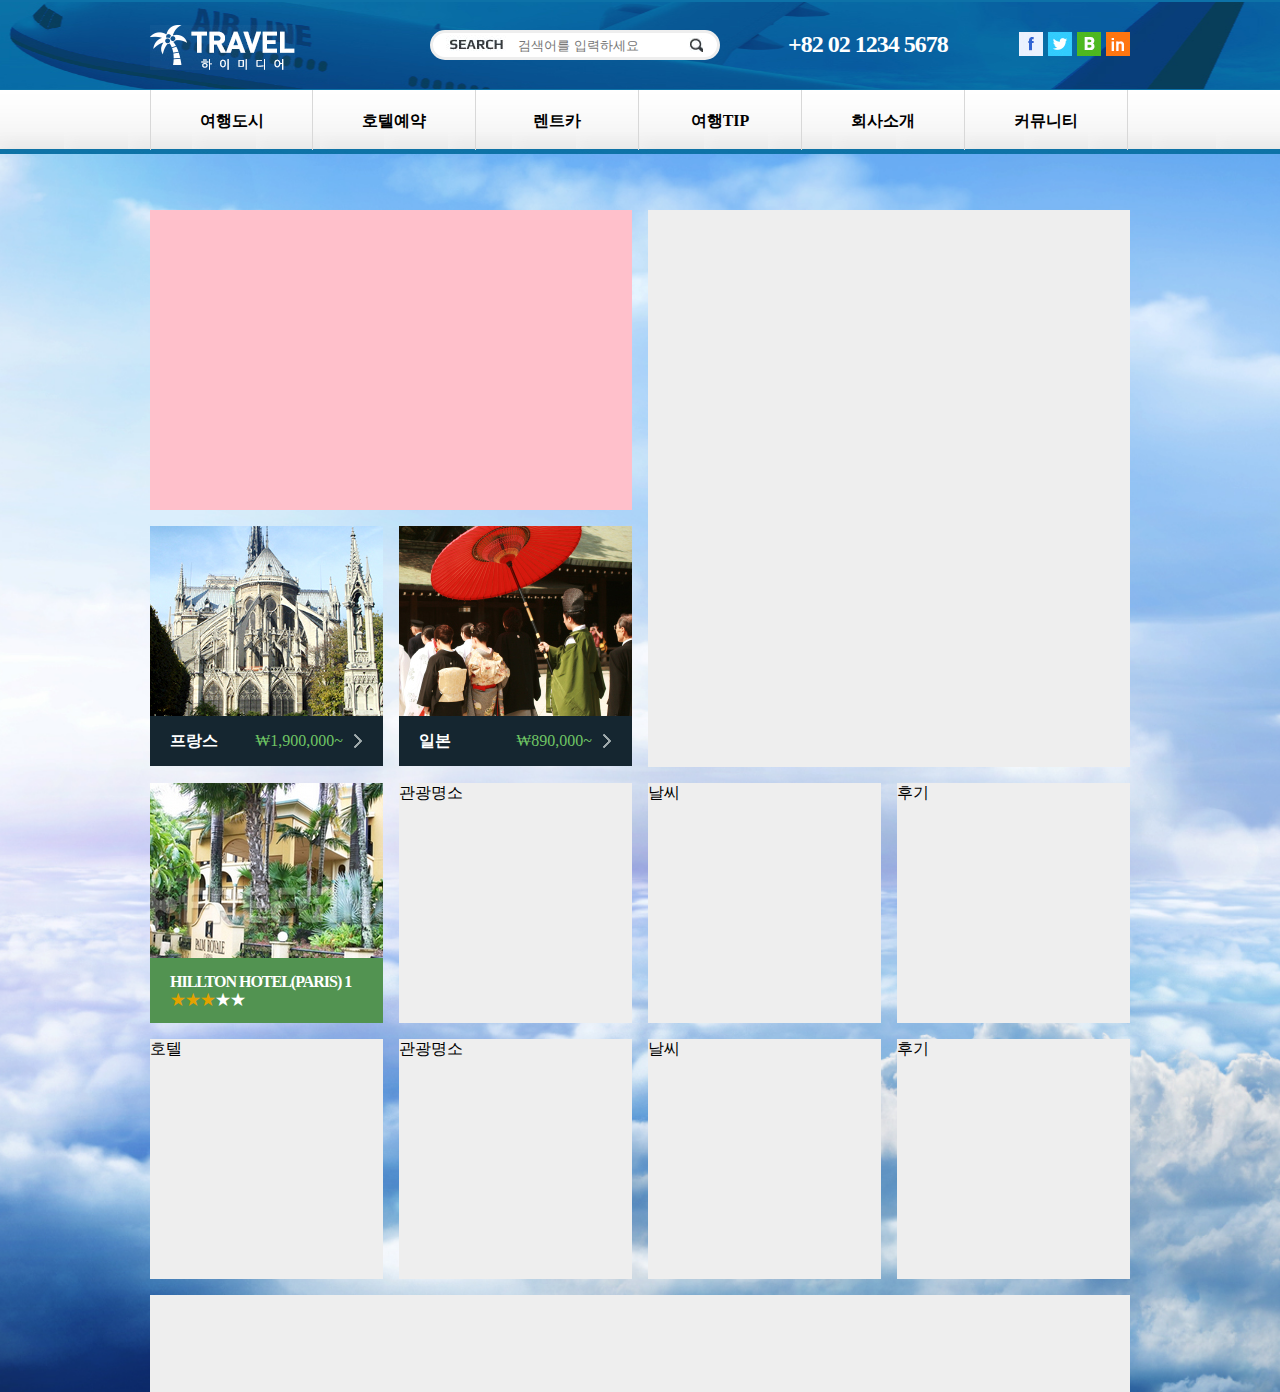
==== 03tour/index.html @ 6679eb4a "up" ====
<!DOCTYPE html>
<html lang="ko">
<head>
    <meta charset="UTF-8">
    <meta name="viewport" content="width=device-width, initial-scale=1.0">
    <title>Document</title>
    <link rel="stylesheet" href="./css/reset.css">
    <link rel="stylesheet" href="./css/style.css">
</head>
<body>
    <header id="header"> 
        <nav class="util_wrap">
            <div class="util">
                <div class="logo"><a href="#">logo</a></div>
                <div class="search_wrap">
                    <form action="#" method="post">
                        <label for="search" class="search_title">search</label>
                        <input type="text" id="search"
                        placeholder="검색어를 입력하세요" class="search_inp">
                        <input type="submit" value="button" class="search_btn">
                    </form>     
                </div>
                <div class="sns_wrap">
                    
                    <ul class="clearfix">
                        <li><h2>+82 02 1234 5678</h2></li>
                        <li><a href="#">
                            <div class="sns_f"></div>
                        </a></li>
                        <li><a href="#">
                            <div class="sns_t"></div>
                        </a></li>
                        <li><a href="#">
                            <div class="sns_b"></div>
                        </a></li>
                        <li><a href="#">
                            <div class="sns_i"></div>
                        </a></li>
                    </ul>
                </div>
            </div>
        </nav>

        <nav class="gnb_wrap">
            <div class="gnb">
                <ul class="clearfix">
                    <li><a href="#">여행도시</a></li>
                    <li><a href="#">호텔예약</a></li>
                    <li><a href="#">렌트카</a></li>
                    <li><a href="#">여행TIP</a></li>
                    <li><a href="#">회사소개</a></li>
                    <li><a href="#">커뮤니티</a></li>
                </ul>
            </div>
        </nav>
    </header>

    <main id="main">
        <div id="container">
            <section class="m_section01 clearfix">
                <div class="reserve_wrap">
                    <div class="r_slide_wrap">
                    </div>
                    <div class="r_slide_tab"></div>
                </div>
                <div class="travel_wrap"></div>
                <div class="m_contents01">
                    <a href="#">
                        <img src="images/03tr01.jpg" alt="">
                        <div class="m_contents01_txt clearfix">
                            <p class="left">프랑스</p>
                            <p class="right">₩1,900,000~</p>
                        </div>
                    </a>
                </div>
                <div class="m_contents01">
                    <a href="#">
                        <img src="images/03tr02.jpg" alt="">
                        <div class="m_contents01_txt clearfix">
                            <p class="left">일본</p>
                            <p class="right">₩890,000~</p>
                        </div>
                    </a>
                </div>
            </section>
            <section class="m_section02 clearfix">
                <div class="ms_contents01">
                    <ul>
                        <li>
                            <img src="images/03tr03.jpg" alt="">
                            <div class="ms_con_slideTxt">
                                <a href="#">
                                    <p class="fwb">HILLTON HOTEL(PARIS) 1</p>
                                    <p><span>★★★</span>★★</p>
                                </a>
                            </div>
                        </li>
                    </ul>
                </div>
                <div class="ms_contents02">관광명소</div>
                <div class="m_contents02">날씨</div>
                <div class="m_contents03">후기</div>
            </section>
            <section class="m_section03 clearfix">
                <div class="m_info01">호텔</div>
                <div class="m_info02">관광명소</div>
                <div class="m_info03">날씨</div>
                <div class="m_info04">후기</div>
            </section>
        </div>
    </main>
    <footer id="footer"></footer>
</body>
</html>
---- 03tour/css/style.css ----
@charset "utf-8";

body{
    background-image: url(../images/bg02.jpg);
    background-repeat: no-repeat;
    background-position: center;
    background-size: cover;
    overflow-x: hidden;
    overflow-y: scroll;
}



/*header*/
#header{
    margin-bottom: 56px;}
.util_wrap{
    width:100%;
    height: 90px;
    background-image: url(../images/04비행기.jpg);
    background-repeat: no-repeat;
    background-position: center;
    background-color: #0d72a8;
}
.util_wrap .util{
    width: 980px;
    height: 90px;
    margin: 0 auto;
    position: relative;
}
.util_wrap .util .logo{
    background-repeat: no-repeat;
    position: absolute;
    left: 0px;
    top: 25px;
}
.util_wrap .util .logo a{
    display: block;
    width: 145px;
    height: 45px;
    background-image: url(../images/logo.png);
    background-repeat: no-repeat;
    text-indent: -9999px;
}


.util_wrap .util .search_wrap{
    width: 290px;
    height: 30px;
    position: absolute;
    left: 280px;
    top: 50%;
    transform: translateY(-50%)
}
.search_wrap form{
    position: relative;
}
.search_title{
    display: block;
    width: 60px;
    height: 20px;
    background-image: url(../images/searchtext.jpg);
    position: absolute;
    top: 50%;
    left: 16px;
    transform: translateY(-50%);
    text-indent: -9999px;
    z-index: 1;
}
.search_inp{
    width: 290px;
    height: 30px;
    border: 3px solid #eee;
    border-radius: 25px;
    text-indent: 85px;
    position: relative;
}
.search_btn{
    width: 14px;
    height: 14px;
    background-image: url(../images/search.jpg);
    background-repeat: no-repeat;
    background-position: center;
    text-indent: -9999px;
    position: absolute;
    top: 50%;
    right: 17px;
    transform:translateY(-50%);
    border: 0 none;
}
.util_wrap .util .sns_wrap{
    width: 342px;
    height: 24px;
    position:absolute;
    right: 0px;
    top: 32px;;
}
.sns_wrap h2{
    color: #fff;
    line-height: 24px;
    letter-spacing: -1px;
}
.sns_wrap li:first-child{
    width: 200px;
    margin-right: 31px;
}
.sns_wrap li:last-child{
    margin-right: 0;
}
.sns_wrap li{
    float: left;
}
.sns_wrap li .sns_f{
    width: 24px; height: 24px;
    background-image: url(../images/sns.jpg);
    background-repeat: no-repeat;
    background-position: 0 0;
    margin-right: 5px;
}
.sns_wrap li .sns_t{
    width: 24px; height: 24px;
    background-image: url(../images/sns.jpg);
    background-repeat: no-repeat;
    background-position: -24px 0;
    margin-right: 5px;
}
.sns_wrap li .sns_b{
    width: 24px; height: 24px;
    background-image: url(../images/sns.jpg);
    background-repeat: no-repeat;
    background-position: -48px 0;
    margin-right: 5px;
}
.sns_wrap li .sns_i{
    width: 24px; height: 24px;
    background-image: url(../images/sns.jpg);
    background-repeat: no-repeat;
    background-position: -72px 0;
}




/*header_gnb*/
#header{
}
#header .gnb_wrap{
    height: 64px;
    background-image: url(../images/gnb_bg.jpg);
}
.gnb_wrap .gnb{
    width: 980px;
    margin: 0 auto;
}
#header .gnb ul{
    position: relative;
}
#header .gnb li{
    width: 163px;
    height: 60px;                            
    float: left;
    border-right: 1px solid #d8d8d8;
}
#header .gnb li:first-child{
    border-left: 1px solid #d8d8d8;
}
#header .gnb li a{
    display: block;
    line-height: 62px;
    text-align: center;
    font-weight: bold;
}
.gnb li a:hover{
    background: #0e73a7;
    color: #fff;
}




/*main*/
#main{}
#container{
    width: 980px;
    margin: 0 auto;
}
#container .m_section01{
    width: 980px;
    margin-bottom: 16px;
}
.reserve_wrap, .m_contents01, .m_contents02{
    float: left;
    margin-right: 16px;
}  
.m_section01 .reserve_wrap{
    width: 482px;
    height: 300px;
    margin-bottom: 16px;
}
.reserve_wrap .r_slide_wrap{
    width: 350px;
    height: 300px;
    float: right;
    background: pink;
}
.reserve_wrap .r_slide_tab{
    width: 132px;
    height: 300px;
    float: left;
    background: pink;
}


.m_section01 .travel_wrap{
    width: 482px;
    height: 557px;
    background: #eee;
    margin-right: 0;
    float: right;
}


.m_section01 .m_contents01{
    width: 233px;
    height: 240px;
    position: relative;
}
.m_contents01 .m_contents01_txt{
    width: 233px;
    height: 50px;
    background: #152630;
    padding: 0 20px;
    position: absolute;
    bottom: 0;
    background-image: url(../images/m_btn.png);
    background-repeat: no-repeat;
    background-position: 204px 18px;
}
.m_contents01 .m_contents01_txt .left{
    float: left;
    line-height: 50px;
    color:#fff;
    font-weight: bold;
}
.m_contents01 .m_contents01_txt .right{
    float: right;
    line-height: 50px;
    color:#6fc564;
    padding-right: 20px;
}



#container .m_section02{
    width: 980px;
    margin-bottom: 16px;
}
.ms_contents01, .ms_contents02, .m_contents02, .m_contents03{
    float: left;
    width: 233px;
    height: 240px;
    background: #eee;
    margin-right: 16px;
    position: relative;
}
.m_contents03{
    margin-right: 0;
}


.m_section02 .ms_contents01{}
.m_section02 .ms_contents01 ul{}
.m_section02 .ms_contents01 li{
    float: left;
    width: 233px;
}

.ms_con_slideTxt{
    width: 100%;
    height: 65px;
    padding: 15px 20px;
    background: #529351;
    position: absolute;
    bottom: 0;
}
.ms_con_slideTxt a{
    color: #fff;
    letter-spacing: -1px;
    line-height: 18px;
}
.ms_con_slideTxt span{
    color:#e3a200;
}

#container .m_section03{
    width: 980px;
    margin-bottom: 16px;
}
.m_info01, .m_info02, .m_info03, .m_info04{
    float: left;
    width: 233px;
    height: 240px;
    background: #eee;
    margin-right: 16px;
} 
.m_info04{
    margin-right: 0;
}



/*footer*/
#footer{
    width: 980px;
    height: 97px;
    background: #eee;
    margin: 0 auto;
}



/*common*/

.fwb{font-weight: bold;}
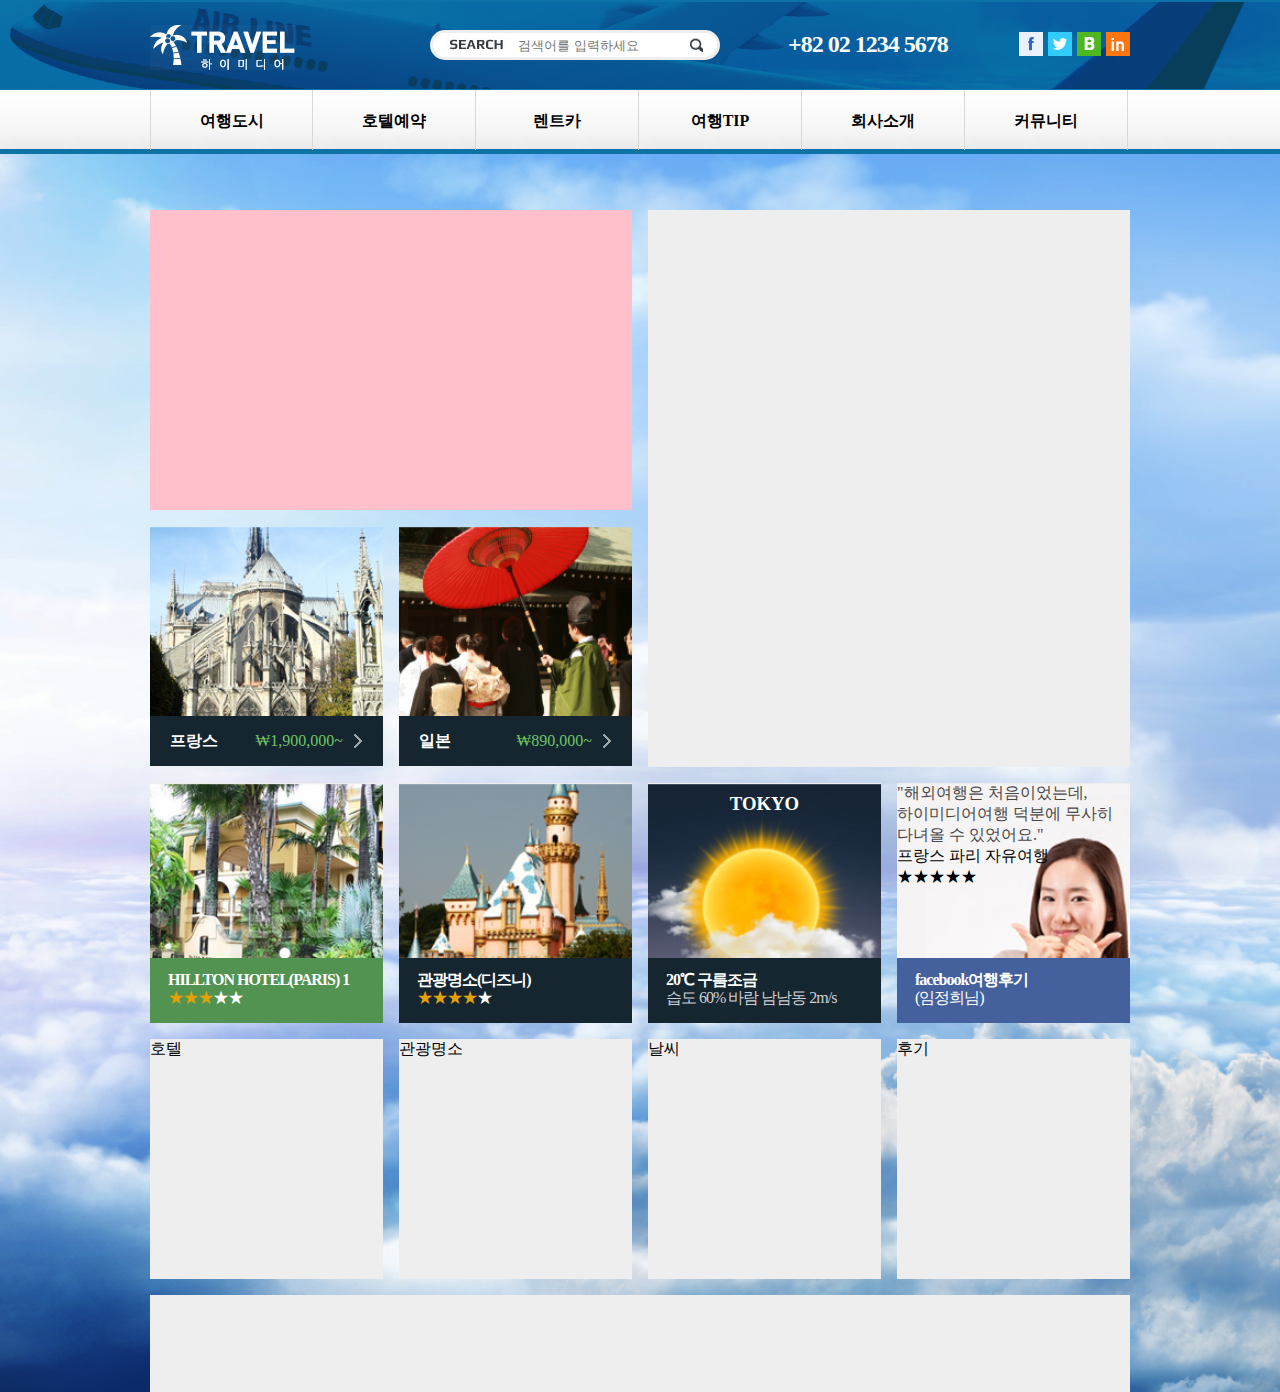
==== commit c550022a: "up" ====
--- a/03tour/index.html
+++ b/03tour/index.html
@@ -64,18 +64,18 @@
                     <div class="r_slide_tab"></div>
                 </div>
                 <div class="travel_wrap"></div>
-                <div class="m_contents01">
+                <div class="m_contents01 hover_ani">
                     <a href="#">
-                        <img src="images/03tr01.jpg" alt="">
+                        <img src="images/03tr01.jpg" alt="" class="img_ani">
                         <div class="m_contents01_txt clearfix">
                             <p class="left">프랑스</p>
                             <p class="right">₩1,900,000~</p>
                         </div>
                     </a>
                 </div>
-                <div class="m_contents01">
+                <div class="m_contents01 hover_ani">
                     <a href="#">
-                        <img src="images/03tr02.jpg" alt="">
+                        <img src="images/03tr02.jpg" alt="" class="img_ani">
                         <div class="m_contents01_txt clearfix">
                             <p class="left">일본</p>
                             <p class="right">₩890,000~</p>
@@ -84,11 +84,11 @@
                 </div>
             </section>
             <section class="m_section02 clearfix">
-                <div class="ms_contents01">
+                <div class="ms_contents01 hover_ani">
                     <ul>
                         <li>
-                            <img src="images/03tr03.jpg" alt="">
-                            <div class="ms_con_slideTxt">
+                            <img src="images/03tr03.jpg" alt="" class="img_ani">
+                            <div class="ms_con01_slideTxt">
                                 <a href="#">
                                     <p class="fwb">HILLTON HOTEL(PARIS) 1</p>
                                     <p><span>★★★</span>★★</p>
@@ -97,9 +97,44 @@
                         </li>
                     </ul>
                 </div>
-                <div class="ms_contents02">관광명소</div>
-                <div class="m_contents02">날씨</div>
-                <div class="m_contents03">후기</div>
+                <div class="ms_contents02 hover_ani">
+                    <ul>
+                        <li>
+                            <img src="images/03tr04.jpg" alt="" class="img_ani">
+                            <div class="ms_con02_slideTxt">
+                                <a href="#">
+                                    <p class="fwb">관광명소(디즈니)</p>
+                                    <p><span>★★★★</span>★</p>
+                                </a>
+                            </div>
+                        </li>
+                    </ul>
+                </div>
+                <div class="m_contents03 hover_ani">
+                            <img src="images/03tr05.jpg" alt="" class="img_ani">
+                            <h3 class="pt10">TOKYO</h3>
+                            <div class="m_con03_slideTxt">
+                                <a href="#">
+                                    <p class="fwb">20℃ 구름조금</p>
+                                    <span>습도 60% 바람 남남동 2m/s</span>
+                                </a>
+                            
+                            </div>
+                </div>
+                <div class="m_contents04 hover_ani">
+                            <img src="images/03tr06.jpg" alt="" class="img_ani">
+                            <div class="cap_txt">
+                                <p class="t_txt">"해외여행은 처음이었는데,<br>하이미디어여행 덕분에 무사히<br>다녀올 수 있었어요."</p>
+                                <p class="m_txt">프랑스 파리 자유여행</p>
+                                <p class="star"><span>★★★</span>★★</p>
+                            </div>
+                            <div class="m_con04_slideTxt">
+                                <a href="#">
+                                    <p class="fwb">facebook여행후기</p>
+                                    <p class="bottom_txt">(임정희님)</p>
+                                </a>
+                            </div>
+                </div>
             </section>
             <section class="m_section03 clearfix">
                 <div class="m_info01">호텔</div>
--- a/03tour/css/style.css
+++ b/03tour/css/style.css
@@ -184,6 +184,21 @@
     width: 980px;
     margin: 0 auto;
 }
+
+#main .hover_ani .img_ani{
+    position: absolute;
+    left: 50%;
+    top: 50%;
+    transform: translate(-50%, -50%)
+    scale(1.1);
+    transition: 0.3s;
+}
+
+#main .hover_ani .img_ani:hover{
+    transform: translate(-50%, -50%)
+    scale(1.2);
+}
+
 #container .m_section01{
     width: 980px;
     margin-bottom: 16px;
@@ -224,7 +239,10 @@
     width: 233px;
     height: 240px;
     position: relative;
-}
+    overflow: hidden;
+}
+
+
 .m_contents01 .m_contents01_txt{
     width: 233px;
     height: 50px;
@@ -255,7 +273,7 @@
     width: 980px;
     margin-bottom: 16px;
 }
-.ms_contents01, .ms_contents02, .m_contents02, .m_contents03{
+.ms_contents01, .ms_contents02, .m_contents03, .m_contents04{
     float: left;
     width: 233px;
     height: 240px;
@@ -263,39 +281,153 @@
     margin-right: 16px;
     position: relative;
 }
-.m_contents03{
+.m_contents04{
     margin-right: 0;
 }
 
 
-.m_section02 .ms_contents01{}
+.m_section02 .ms_contents01{
+    width: 233px;
+    height: 240px;
+    position: relative;
+    overflow: hidden;
+}
 .m_section02 .ms_contents01 ul{}
 .m_section02 .ms_contents01 li{
     float: left;
     width: 233px;
 }
-
-.ms_con_slideTxt{
+.ms_con01_slideTxt{
     width: 100%;
     height: 65px;
-    padding: 15px 20px;
+    padding: 13px 18px;
     background: #529351;
     position: absolute;
     bottom: 0;
 }
-.ms_con_slideTxt a{
+.ms_con01_slideTxt a{
     color: #fff;
     letter-spacing: -1px;
     line-height: 18px;
 }
-.ms_con_slideTxt span{
+.ms_con01_slideTxt span{
     color:#e3a200;
 }
 
+
+.m_section02 .ms_contents02{
+    width: 233px;
+    height: 240px;
+    position: relative;
+    overflow: hidden;
+}
+.m_section02 .ms_contents02 ul{}
+.m_section02 .ms_contents02 li{
+    float: left;
+    width: 233px;
+}
+.ms_con02_slideTxt{
+    width: 100%;
+    height: 65px;
+    padding: 13px 18px;
+    background: #152630;
+    position: absolute;
+    bottom: 0;
+}
+.ms_con02_slideTxt a{
+    color: #fff;
+    letter-spacing: -1px;
+    line-height: 18px;
+}
+.ms_con02_slideTxt span{
+    color:#e3a200;
+}
+
+
+.m_section02 .m_contents03{
+    width: 233px;
+    height: 240px;
+    position: relative;
+    overflow: hidden;
+}
+.m_section02 .m_contents03 h3{
+    color:#fff;
+    position: absolute;
+    left: 50%;
+    transform:translateX(-50%);
+    z-index: 1;
+}
+.m_section02 .m_contents03 li{
+    float: left;
+    width: 233px;
+}
+.m_con03_slideTxt{
+    width: 100%;
+    height: 65px;
+    padding: 13px 18px;
+    background: #152630;
+    position: absolute;
+    bottom: 0;
+}
+.m_con03_slideTxt a{
+    color: #fff;
+    letter-spacing: -1px;
+    line-height: 18px;
+}
+.m_con03_slideTxt span{
+    color:#cfcfd1;
+}
+
+
+.m_section02 .m_contents04{
+    width: 233px;
+    height: 240px;
+    position: relative;
+    overflow: hidden;
+}
+.m_section02 .m_contents04 ul{}
+.m_section02 .m_contents04 li{
+    float: left;
+    width: 233px;
+}
+.m_con04_slideTxt{
+    width: 100%;
+    height: 65px;
+    padding: 13px 18px;
+    background: #44619d;
+    position: absolute;
+    bottom: 0;
+}
+.m_contents04 img{
+    position: absolute;
+    top: -50px;
+}
+.cap_txt{
+    position: absolute;
+}
+.cap_txt .t_txt{
+    color: #494748;
+}
+.cap_txt .m_txt{}
+
+.m_con04_slideTxt a{
+    color: #fff;
+    letter-spacing: -1px;
+    line-height: 18px;
+}
+.m_con04_slideTxt span{
+    color:#d1e3f9;
+}
+
+
+
 #container .m_section03{
     width: 980px;
     margin-bottom: 16px;
 }
+
+
+
 .m_info01, .m_info02, .m_info03, .m_info04{
     float: left;
     width: 233px;
@@ -320,5 +452,5 @@
 
 
 /*common*/
-
-.fwb{font-weight: bold;}+.pt10{padding-top: 10px !important;}
+.fwb{font-weight: bold ;}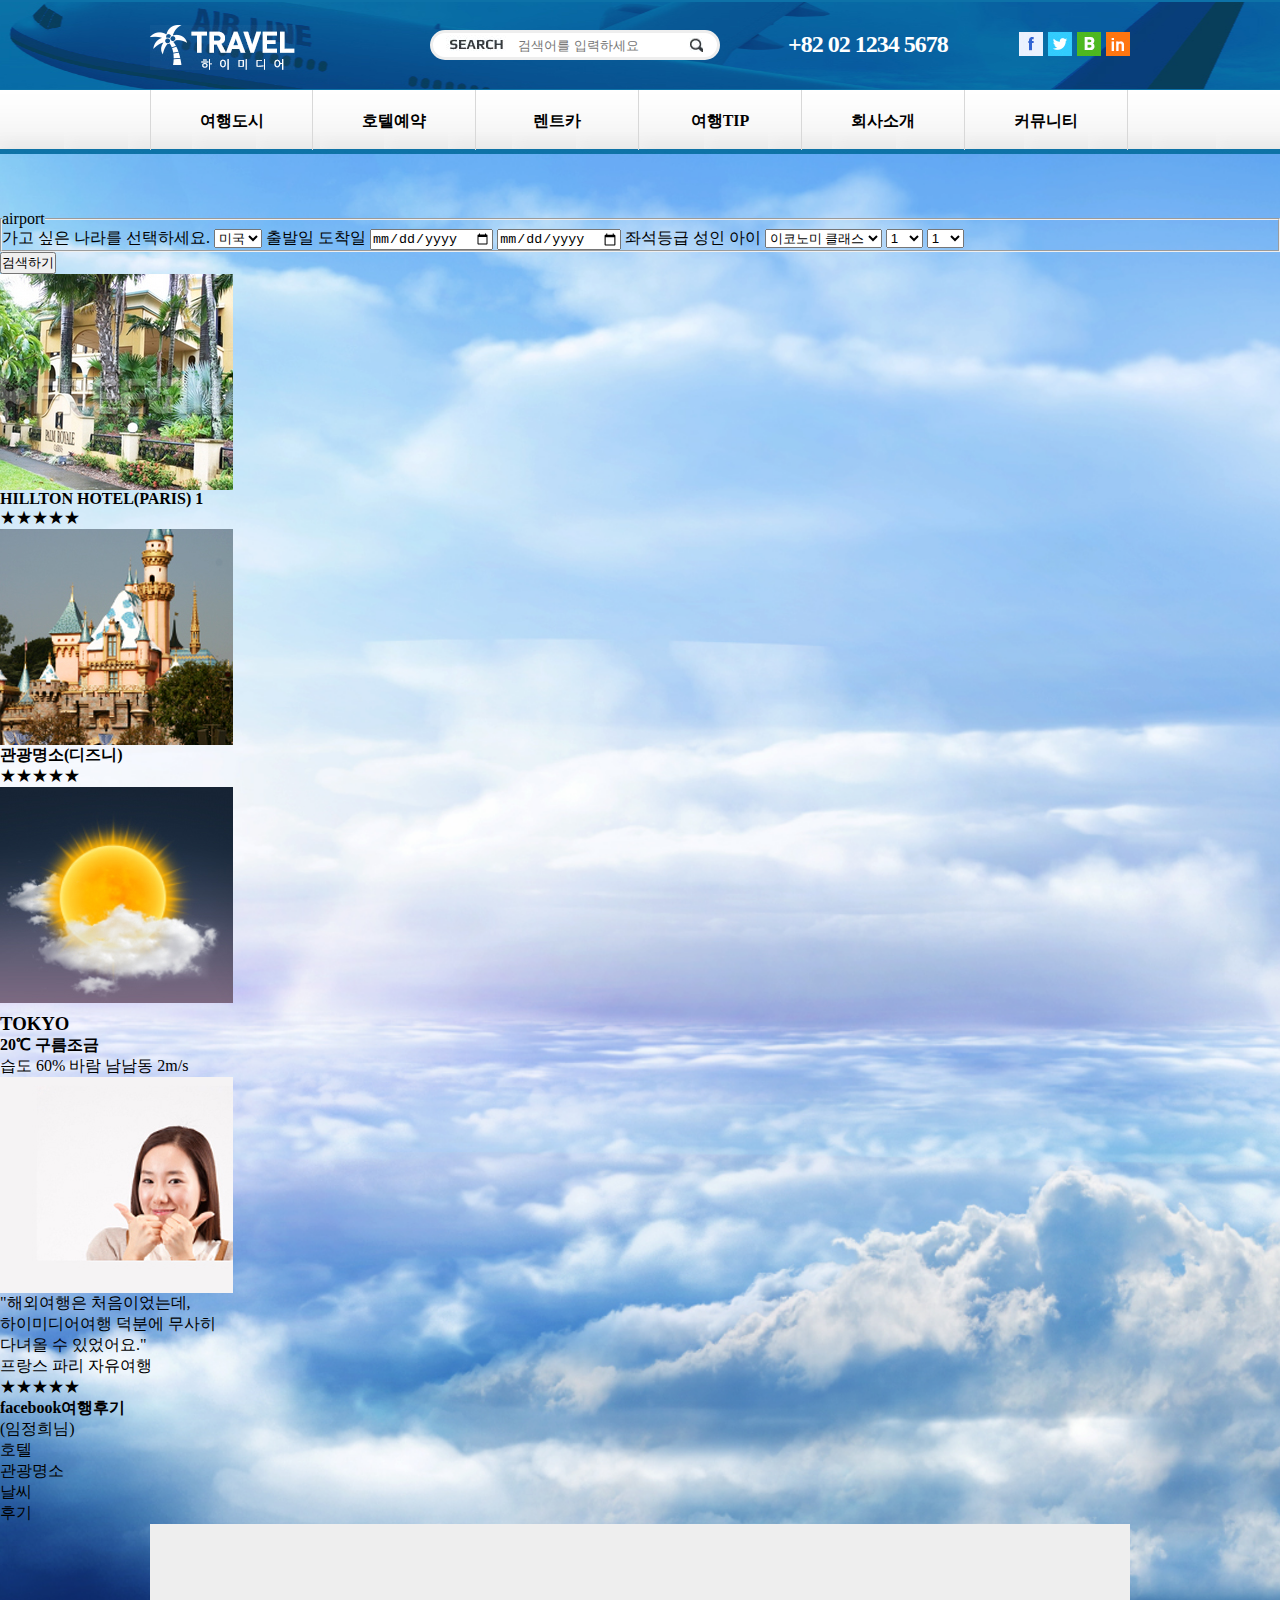
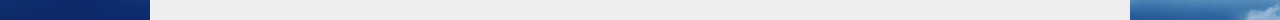
==== commit 838173b4: "up" ====
--- a/03tour/index.html
+++ b/03tour/index.html
@@ -4,8 +4,23 @@
     <meta charset="UTF-8">
     <meta name="viewport" content="width=device-width, initial-scale=1.0">
     <title>Document</title>
-    <link rel="stylesheet" href="./css/reset.css">
-    <link rel="stylesheet" href="./css/style.css">
+    <link rel="stylesheet" href="css/reset.css">
+    <link rel="stylesheet" href="css/jquery.bxslider.css">
+    <link rel="stylesheet" href="css/animate.css">
+    <link rel="stylesheet" href="css/style.css">
+    <script src="js/jquery-3.1.1.min.js"></script>
+    <script src="js/jquery.bxslider.js"></script>
+    <script>
+        // $(document).ready(function(){
+        //     $(".r_slider").bxSlider({
+        //         control:false,
+        //         mode: "vartical",
+        //         // auto:true,
+        //         touchEnabled:false,
+        //         pagerCustom:".r_slide_tab"
+        //     });
+        // });
+    </script>
 </head>
 <body>
     <header id="header"> 
@@ -56,34 +71,95 @@
     </header>
 
     <main id="main">
-        <div id="container">
-            <section class="m_section01 clearfix">
+            <section id="m_section01 clearfix">
                 <div class="reserve_wrap">
                     <div class="r_slide_wrap">
+                        <div class="r_slider">
+                           <div class="s_01">
+                                <fieldset>
+                                    <legend>airport</legend>
+                                    <label for="country">가고 싶은 나라를 선택하세요.</label>
+                                    <select name="country" id="country" class="country">
+                                        <option value="미국">미국</option>
+                                        <option value="미국">미국</option>
+                                        <option value="미국">미국</option>
+                                        <option value="미국">미국</option>
+                                        <option value="미국">미국</option>
+                                        <option value="미국">미국</option>
+                                    </select>
+                                    <label for="start" class="date start">출발일</label>
+                                    <label for="stop" class="date stop">도착일</label>
+                                    <input type="date" id="start" name="strat" class="date start">
+                                    <input type="date" id="stop" name="stop" class="date stop">
+                                    <label for="class" class="class">좌석등급</label>
+                                    <label for="adult" class="people adult">성인</label>
+                                    <label for="child" class="people child">아이</label>
+                                    <select name="class" id="class" class="class">
+                                        <option value="nomal">이코노미 클래스</option>
+                                        <option value="business">비즈니스 클래스</option>
+                                        <option value="first">퍼스트 클래스</option>
+                                    </select>
+                                    <select name="people" id="adult" class="people adult">
+                                        <option value="1">1</option>
+                                        <option value="2">2</option>
+                                        <option value="3">3</option>
+                                        <option value="4">4</option>
+                                        <option value="5">5</option>
+                                        <option value="6">6</option>
+                                        <option value="7">7</option>
+                                        <option value="8">8</option>
+                                        <option value="9">9</option>
+                                        <option value="10">10</option>
+                                    </select>
+                                    <select name="people" id="child" class="people child">
+                                        <option value="1">1</option>
+                                        <option value="2">2</option>
+                                        <option value="3">3</option>
+                                        <option value="4">4</option>
+                                        <option value="5">5</option>
+                                        <option value="6">6</option>
+                                        <option value="7">7</option>
+                                        <option value="8">8</option>
+                                        <option value="9">9</option>
+                                        <option value="10">10</option>
+                                    </select>
+                                </fieldset>
+                                <div class="submit">
+                                    <input type="submit" value="검색하기" class="submit_btn">
+                                </div>
+                            </div>      
+                        </div>
                     </div>
-                    <div class="r_slide_tab"></div>
-                </div>
+                    <div class="r_slide_tab clearfix">
+                        <!-- <a href="" class="tab_1 active" data-slide-index="0">공항예약</a>
+                        <a href="" class="tab_2" data-slide-index="1">호텔예약</a>
+                        <a href="" class="tab_3" data-slide-index="3">렌트카</a>
+                        <a href="" class="tab_4" data-slide-index="4">휴양지</a> -->
+                    </div>
+                </div>
+                
+                
                 <div class="travel_wrap"></div>
-                <div class="m_contents01 hover_ani">
+                <div class="m_contents01">
                     <a href="#">
-                        <img src="images/03tr01.jpg" alt="" class="img_ani">
+                        <!-- <img src="images/03tr01.jpg" alt="" class="img_ani">
                         <div class="m_contents01_txt clearfix">
                             <p class="left">프랑스</p>
                             <p class="right">₩1,900,000~</p>
-                        </div>
+                        </div> -->
                     </a>
                 </div>
-                <div class="m_contents01 hover_ani">
+                <div class="m_contents01">
                     <a href="#">
-                        <img src="images/03tr02.jpg" alt="" class="img_ani">
+                        <!-- <img src="images/03tr02.jpg" alt="" class="img_ani">
                         <div class="m_contents01_txt clearfix">
                             <p class="left">일본</p>
                             <p class="right">₩890,000~</p>
-                        </div>
+                        </div> -->
                     </a>
                 </div>
             </section>
-            <section class="m_section02 clearfix">
+            <section id="m_section02 clearfix">
                 <div class="ms_contents01 hover_ani">
                     <ul>
                         <li>
@@ -136,13 +212,13 @@
                             </div>
                 </div>
             </section>
-            <section class="m_section03 clearfix">
+            <section id="m_section03 clearfix">
                 <div class="m_info01">호텔</div>
                 <div class="m_info02">관광명소</div>
                 <div class="m_info03">날씨</div>
                 <div class="m_info04">후기</div>
             </section>
-        </div>
+
     </main>
     <footer id="footer"></footer>
 </body>
--- a/03tour/css/style.css
+++ b/03tour/css/style.css
@@ -179,13 +179,10 @@
 
 
 /*main*/
-#main{}
-#container{
-    width: 980px;
-    margin: 0 auto;
-}
-
-#main .hover_ani .img_ani{
+#main{
+}
+
+/* #main .hover_ani .img_ani{
     position: absolute;
     left: 50%;
     top: 50%;
@@ -197,247 +194,38 @@
 #main .hover_ani .img_ani:hover{
     transform: translate(-50%, -50%)
     scale(1.2);
-}
-
-#container .m_section01{
-    width: 980px;
-    margin-bottom: 16px;
-}
-.reserve_wrap, .m_contents01, .m_contents02{
-    float: left;
-    margin-right: 16px;
-}  
-.m_section01 .reserve_wrap{
-    width: 482px;
+} */
+
+#m_section01{
+    width: 980px;
+    margin: 0 auto;
+}
+#m_section01 .reserve_wrap{
+    width: 483px;
     height: 300px;
-    margin-bottom: 16px;
-}
-.reserve_wrap .r_slide_wrap{
-    width: 350px;
-    height: 300px;
-    float: right;
-    background: pink;
-}
-.reserve_wrap .r_slide_tab{
-    width: 132px;
-    height: 300px;
-    float: left;
-    background: pink;
-}
-
-
-.m_section01 .travel_wrap{
+    float: left;
+    background: #ccc;
+
+}
+#m_section01 .reserve_wrap .r_slide_wrap{}
+#m_section01 .reserve_wrap .r_slide_wrap .r_slider{}
+.r_slider .s_01{}
+
+
+#m_section01 .travel_wrap{
     width: 482px;
     height: 557px;
+    float: right;
     background: #eee;
-    margin-right: 0;
-    float: right;
-}
-
-
-.m_section01 .m_contents01{
+}
+#m_section01 .m_contents01{
     width: 233px;
     height: 240px;
-    position: relative;
-    overflow: hidden;
-}
-
-
-.m_contents01 .m_contents01_txt{
-    width: 233px;
-    height: 50px;
-    background: #152630;
-    padding: 0 20px;
-    position: absolute;
-    bottom: 0;
-    background-image: url(../images/m_btn.png);
-    background-repeat: no-repeat;
-    background-position: 204px 18px;
-}
-.m_contents01 .m_contents01_txt .left{
-    float: left;
-    line-height: 50px;
-    color:#fff;
-    font-weight: bold;
-}
-.m_contents01 .m_contents01_txt .right{
-    float: right;
-    line-height: 50px;
-    color:#6fc564;
-    padding-right: 20px;
-}
-
-
-
-#container .m_section02{
-    width: 980px;
-    margin-bottom: 16px;
-}
-.ms_contents01, .ms_contents02, .m_contents03, .m_contents04{
-    float: left;
-    width: 233px;
-    height: 240px;
-    background: #eee;
-    margin-right: 16px;
-    position: relative;
-}
-.m_contents04{
-    margin-right: 0;
-}
-
-
-.m_section02 .ms_contents01{
-    width: 233px;
-    height: 240px;
-    position: relative;
-    overflow: hidden;
-}
-.m_section02 .ms_contents01 ul{}
-.m_section02 .ms_contents01 li{
-    float: left;
-    width: 233px;
-}
-.ms_con01_slideTxt{
-    width: 100%;
-    height: 65px;
-    padding: 13px 18px;
-    background: #529351;
-    position: absolute;
-    bottom: 0;
-}
-.ms_con01_slideTxt a{
-    color: #fff;
-    letter-spacing: -1px;
-    line-height: 18px;
-}
-.ms_con01_slideTxt span{
-    color:#e3a200;
-}
-
-
-.m_section02 .ms_contents02{
-    width: 233px;
-    height: 240px;
-    position: relative;
-    overflow: hidden;
-}
-.m_section02 .ms_contents02 ul{}
-.m_section02 .ms_contents02 li{
-    float: left;
-    width: 233px;
-}
-.ms_con02_slideTxt{
-    width: 100%;
-    height: 65px;
-    padding: 13px 18px;
-    background: #152630;
-    position: absolute;
-    bottom: 0;
-}
-.ms_con02_slideTxt a{
-    color: #fff;
-    letter-spacing: -1px;
-    line-height: 18px;
-}
-.ms_con02_slideTxt span{
-    color:#e3a200;
-}
-
-
-.m_section02 .m_contents03{
-    width: 233px;
-    height: 240px;
-    position: relative;
-    overflow: hidden;
-}
-.m_section02 .m_contents03 h3{
-    color:#fff;
-    position: absolute;
-    left: 50%;
-    transform:translateX(-50%);
-    z-index: 1;
-}
-.m_section02 .m_contents03 li{
-    float: left;
-    width: 233px;
-}
-.m_con03_slideTxt{
-    width: 100%;
-    height: 65px;
-    padding: 13px 18px;
-    background: #152630;
-    position: absolute;
-    bottom: 0;
-}
-.m_con03_slideTxt a{
-    color: #fff;
-    letter-spacing: -1px;
-    line-height: 18px;
-}
-.m_con03_slideTxt span{
-    color:#cfcfd1;
-}
-
-
-.m_section02 .m_contents04{
-    width: 233px;
-    height: 240px;
-    position: relative;
-    overflow: hidden;
-}
-.m_section02 .m_contents04 ul{}
-.m_section02 .m_contents04 li{
-    float: left;
-    width: 233px;
-}
-.m_con04_slideTxt{
-    width: 100%;
-    height: 65px;
-    padding: 13px 18px;
-    background: #44619d;
-    position: absolute;
-    bottom: 0;
-}
-.m_contents04 img{
-    position: absolute;
-    top: -50px;
-}
-.cap_txt{
-    position: absolute;
-}
-.cap_txt .t_txt{
-    color: #494748;
-}
-.cap_txt .m_txt{}
-
-.m_con04_slideTxt a{
-    color: #fff;
-    letter-spacing: -1px;
-    line-height: 18px;
-}
-.m_con04_slideTxt span{
-    color:#d1e3f9;
-}
-
-
-
-#container .m_section03{
-    width: 980px;
-    margin-bottom: 16px;
-}
-
-
-
-.m_info01, .m_info02, .m_info03, .m_info04{
-    float: left;
-    width: 233px;
-    height: 240px;
-    background: #eee;
-    margin-right: 16px;
-} 
-.m_info04{
-    margin-right: 0;
-}
+    float: left;
+    background: #000;
+}
+
+
 
 
 
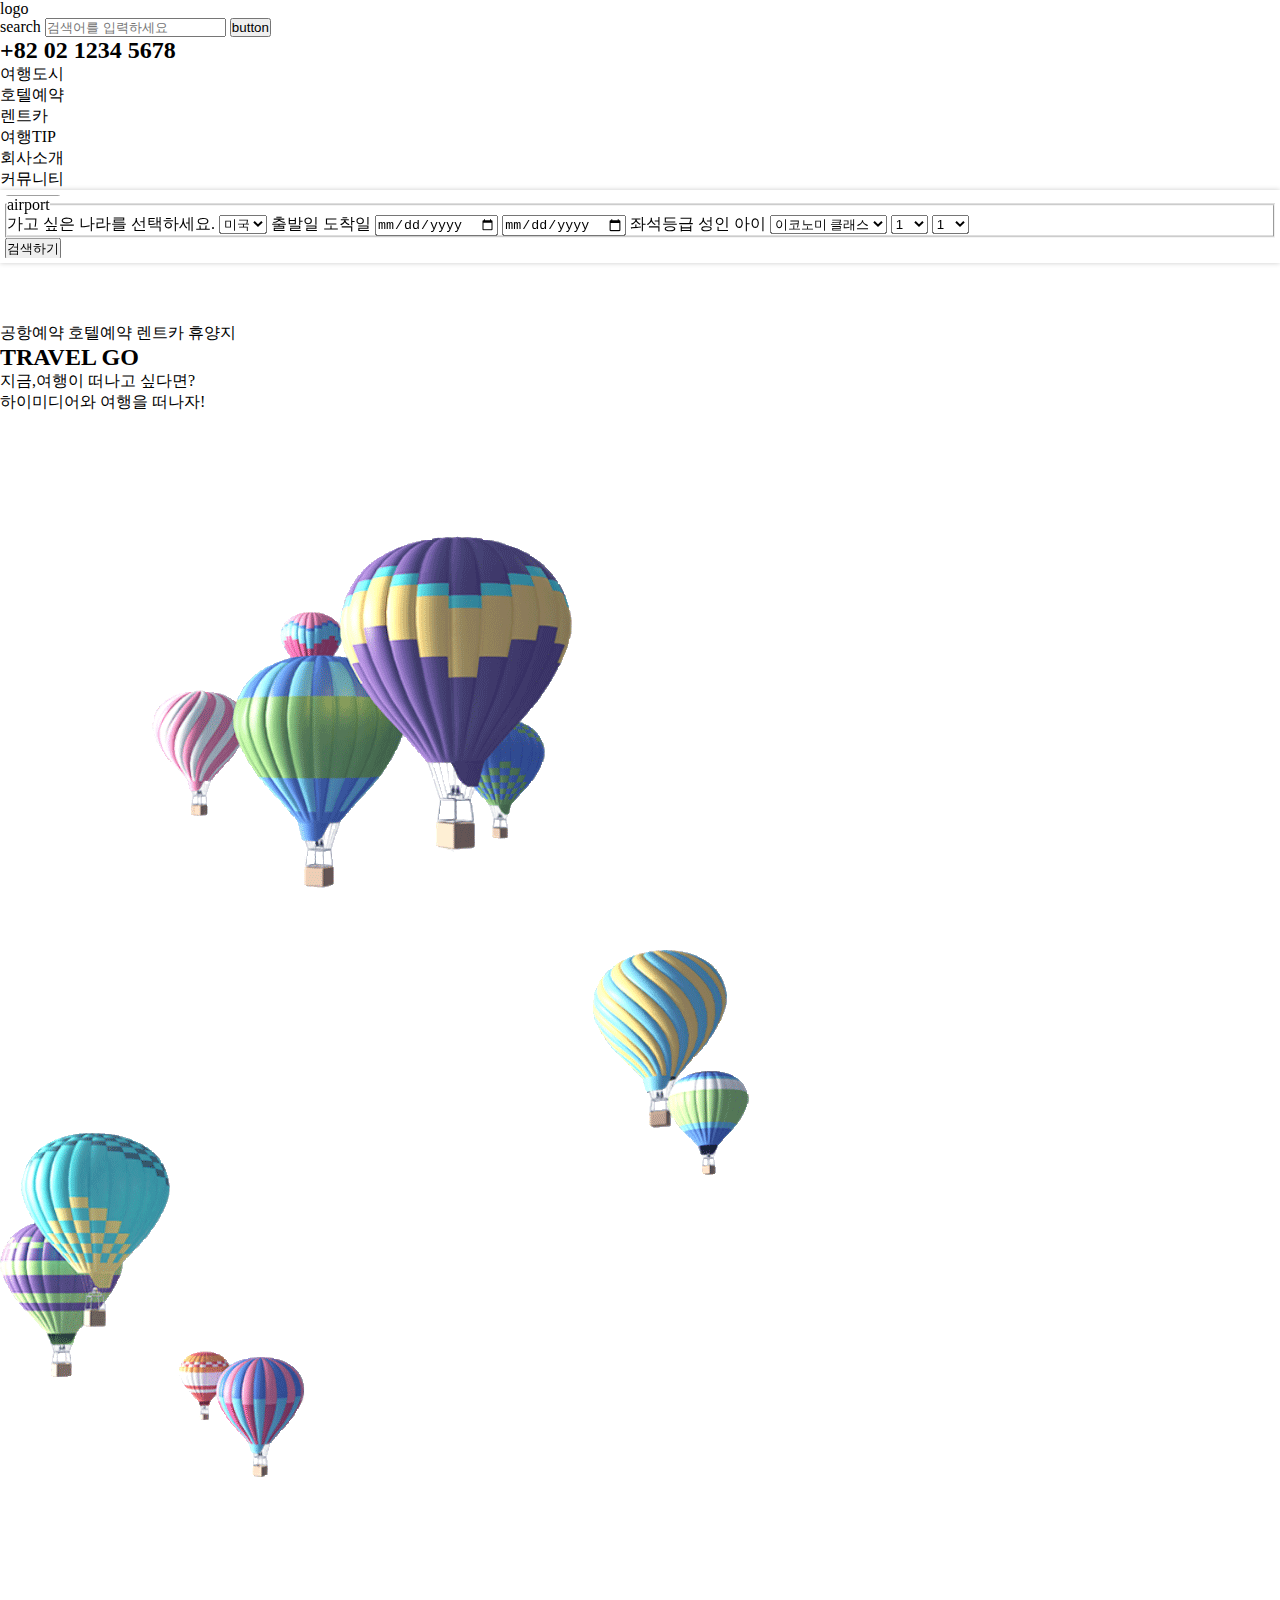
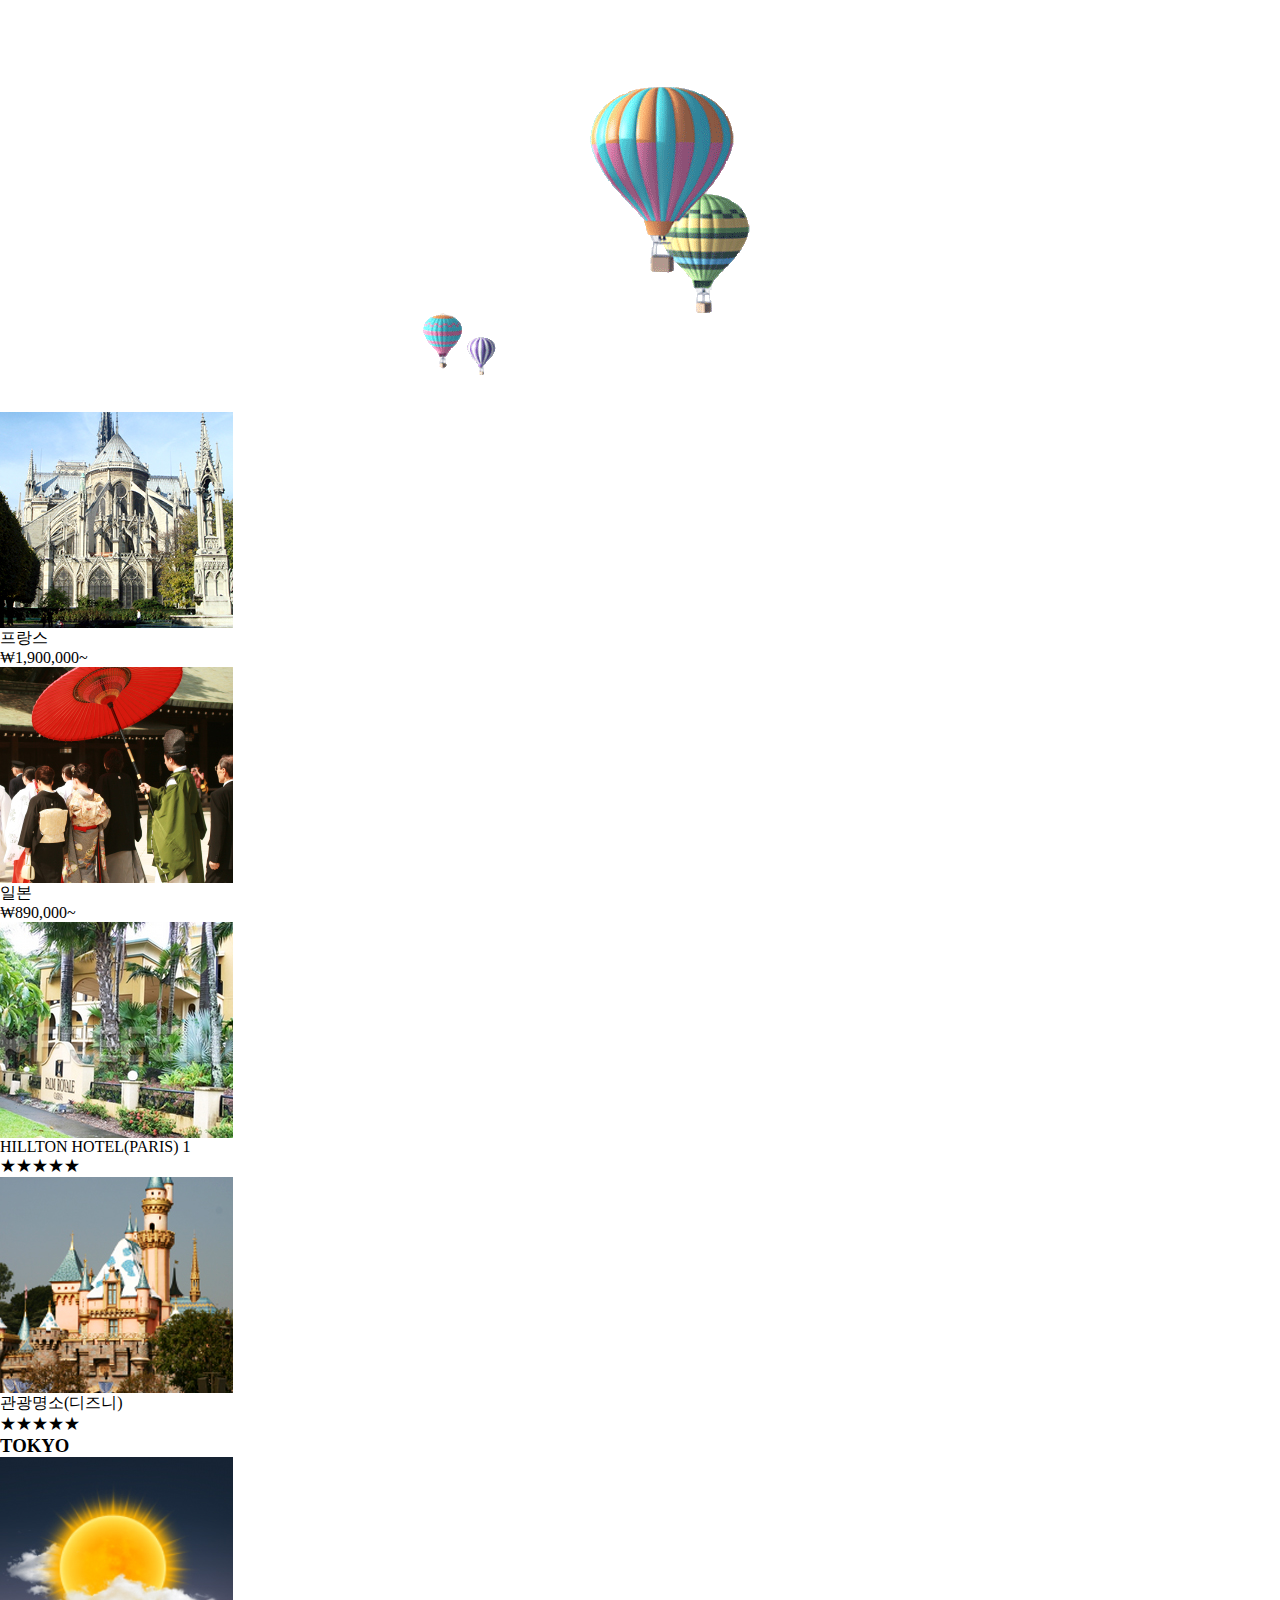
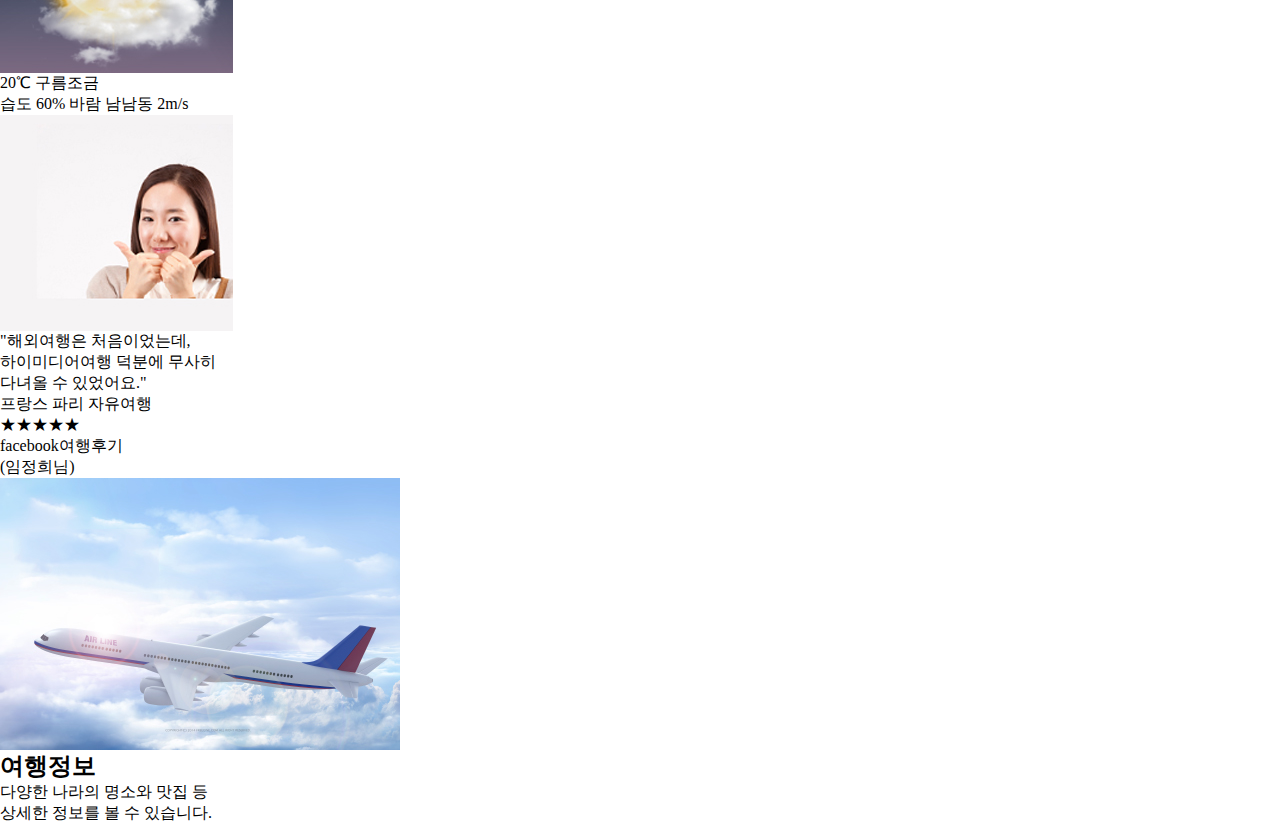
==== commit ee0dc640: "up" ====
--- a/03tour/index.html
+++ b/03tour/index.html
@@ -11,16 +11,34 @@
     <script src="js/jquery-3.1.1.min.js"></script>
     <script src="js/jquery.bxslider.js"></script>
     <script>
-        // $(document).ready(function(){
-        //     $(".r_slider").bxSlider({
-        //         control:false,
-        //         mode: "vartical",
-        //         // auto:true,
-        //         touchEnabled:false,
-        //         pagerCustom:".r_slide_tab"
-        //     });
-        // });
+        $(document).ready(function(){
+            var conslider1 = $(".r_slider").bxSlider({
+                controls:false,
+                mode:"vertical",
+                touchEnabled:false,
+                pagerCustom:".r_slide_tab"
+
+            });
+        });
     </script>
+    <style>
+        @keyframes ball_ani1{
+            0%{transform:translate(-250px, -70px) scale(1.1);}
+            50%{transform:translate(-250px, -100px) scale(1.1);}
+            100%{transform:translate(-250px, -70px) scale(1.1);}
+        }
+        @keyframes ball_ani2{
+            0%{transform:translate(-230px, -690px);}
+            50%{transform:translate(-230px, -650px);}
+            100%{transform:translate(-230px, -690px);}
+        }
+        @keyframes ball_ani3{
+            0%{transform:translate(-250px, -1050px) scale(1.1);}
+            50%{transform:translate(-250px, -1100px) scale(1.1);}
+            100%{transform:translate(-250px, -1050px) scale(1.1);}
+        }
+
+    </style>
 </head>
 <body>
     <header id="header"> 
@@ -71,21 +89,20 @@
     </header>
 
     <main id="main">
-            <section id="m_section01 clearfix">
-                <div class="reserve_wrap">
+        <section id="m_section01">
+            <div class="reserve_wrap mb16">
+                <div class="reserve">
                     <div class="r_slide_wrap">
                         <div class="r_slider">
-                           <div class="s_01">
+                            <div class="s_01">
                                 <fieldset>
                                     <legend>airport</legend>
                                     <label for="country">가고 싶은 나라를 선택하세요.</label>
                                     <select name="country" id="country" class="country">
                                         <option value="미국">미국</option>
-                                        <option value="미국">미국</option>
-                                        <option value="미국">미국</option>
-                                        <option value="미국">미국</option>
-                                        <option value="미국">미국</option>
-                                        <option value="미국">미국</option>
+                                        <option value="영국">영국</option>
+                                        <option value="일본">일본</option>
+                                        <option value="대만">대만</option>
                                     </select>
                                     <label for="start" class="date start">출발일</label>
                                     <label for="stop" class="date stop">도착일</label>
@@ -127,98 +144,267 @@
                                 <div class="submit">
                                     <input type="submit" value="검색하기" class="submit_btn">
                                 </div>
-                            </div>      
+                            </div>
+                            <div class="s_01">
+                                <fieldset>
+                                    <legend>airport</legend>
+                                    <label for="country">가고 싶은 나라를 선택하세요.</label>
+                                    <select name="country" id="country" class="country">
+                                        <option value="미국">미국</option>
+                                        <option value="영국">영국</option>
+                                        <option value="일본">일본</option>
+                                        <option value="대만">대만</option>
+                                    </select>
+                                    <label for="start" class="date start">출발일</label>
+                                    <label for="stop" class="date stop">도착일</label>
+                                    <input type="date" id="start" name="strat" class="date start">
+                                    <input type="date" id="stop" name="stop" class="date stop">
+                                    <label for="class" class="class">좌석등급</label>
+                                    <label for="adult" class="people adult">성인</label>
+                                    <label for="child" class="people child">아이</label>
+                                    <select name="class" id="class" class="class">
+                                        <option value="nomal">이코노미 클래스</option>
+                                        <option value="business">비즈니스 클래스</option>
+                                        <option value="first">퍼스트 클래스</option>
+                                    </select>
+                                    <select name="people" id="adult" class="people adult">
+                                        <option value="1">1</option>
+                                        <option value="2">2</option>
+                                        <option value="3">3</option>
+                                        <option value="4">4</option>
+                                        <option value="5">5</option>
+                                        <option value="6">6</option>
+                                        <option value="7">7</option>
+                                        <option value="8">8</option>
+                                        <option value="9">9</option>
+                                        <option value="10">10</option>
+                                    </select>
+                                    <select name="people" id="child" class="people child">
+                                        <option value="1">1</option>
+                                        <option value="2">2</option>
+                                        <option value="3">3</option>
+                                        <option value="4">4</option>
+                                        <option value="5">5</option>
+                                        <option value="6">6</option>
+                                        <option value="7">7</option>
+                                        <option value="8">8</option>
+                                        <option value="9">9</option>
+                                        <option value="10">10</option>
+                                    </select>
+                                </fieldset>
+                                <div class="submit">
+                                    <input type="submit" value="검색하기" class="submit_btn">
+                                </div>
+                            </div>
+                            <div class="s_01">
+                                <fieldset>
+                                    <legend>airport</legend>
+                                    <label for="country">가고 싶은 나라를 선택하세요.</label>
+                                    <select name="country" id="country" class="country">
+                                        <option value="미국">미국</option>
+                                        <option value="영국">영국</option>
+                                        <option value="일본">일본</option>
+                                        <option value="대만">대만</option>
+                                    </select>
+                                    <label for="start" class="date start">출발일</label>
+                                    <label for="stop" class="date stop">도착일</label>
+                                    <input type="date" id="start" name="strat" class="date start">
+                                    <input type="date" id="stop" name="stop" class="date stop">
+                                    <label for="class" class="class">좌석등급</label>
+                                    <label for="adult" class="people adult">성인</label>
+                                    <label for="child" class="people child">아이</label>
+                                    <select name="class" id="class" class="class">
+                                        <option value="nomal">이코노미 클래스</option>
+                                        <option value="business">비즈니스 클래스</option>
+                                        <option value="first">퍼스트 클래스</option>
+                                    </select>
+                                    <select name="people" id="adult" class="people adult">
+                                        <option value="1">1</option>
+                                        <option value="2">2</option>
+                                        <option value="3">3</option>
+                                        <option value="4">4</option>
+                                        <option value="5">5</option>
+                                        <option value="6">6</option>
+                                        <option value="7">7</option>
+                                        <option value="8">8</option>
+                                        <option value="9">9</option>
+                                        <option value="10">10</option>
+                                    </select>
+                                    <select name="people" id="child" class="people child">
+                                        <option value="1">1</option>
+                                        <option value="2">2</option>
+                                        <option value="3">3</option>
+                                        <option value="4">4</option>
+                                        <option value="5">5</option>
+                                        <option value="6">6</option>
+                                        <option value="7">7</option>
+                                        <option value="8">8</option>
+                                        <option value="9">9</option>
+                                        <option value="10">10</option>
+                                    </select>
+                                </fieldset>
+                                <div class="submit">
+                                    <input type="submit" value="검색하기" class="submit_btn">
+                                </div>
+                            </div>
+                            <div class="s_01">
+                                <fieldset>
+                                    <legend>airport</legend>
+                                    <label for="country">가고 싶은 나라를 선택하세요.</label>
+                                    <select name="country" id="country" class="country">
+                                        <option value="미국">미국</option>
+                                        <option value="영국">영국</option>
+                                        <option value="일본">일본</option>
+                                        <option value="대만">대만</option>
+                                    </select>
+                                    <label for="start" class="date start">출발일</label>
+                                    <label for="stop" class="date stop">도착일</label>
+                                    <input type="date" id="start" name="strat" class="date start">
+                                    <input type="date" id="stop" name="stop" class="date stop">
+                                    <label for="class" class="class">좌석등급</label>
+                                    <label for="adult" class="people adult">성인</label>
+                                    <label for="child" class="people child">아이</label>
+                                    <select name="class" id="class" class="class">
+                                        <option value="nomal">이코노미 클래스</option>
+                                        <option value="business">비즈니스 클래스</option>
+                                        <option value="first">퍼스트 클래스</option>
+                                    </select>
+                                    <select name="people" id="adult" class="people adult">
+                                        <option value="1">1</option>
+                                        <option value="2">2</option>
+                                        <option value="3">3</option>
+                                        <option value="4">4</option>
+                                        <option value="5">5</option>
+                                        <option value="6">6</option>
+                                        <option value="7">7</option>
+                                        <option value="8">8</option>
+                                        <option value="9">9</option>
+                                        <option value="10">10</option>
+                                    </select>
+                                    <select name="people" id="child" class="people child">
+                                        <option value="1">1</option>
+                                        <option value="2">2</option>
+                                        <option value="3">3</option>
+                                        <option value="4">4</option>
+                                        <option value="5">5</option>
+                                        <option value="6">6</option>
+                                        <option value="7">7</option>
+                                        <option value="8">8</option>
+                                        <option value="9">9</option>
+                                        <option value="10">10</option>
+                                    </select>
+                                </fieldset>
+                                <div class="submit">
+                                    <input type="submit" value="검색하기" class="submit_btn">
+                                </div>
+                            </div>
+                        </div>  
+                    </div>
+                    <div class="r_slide_tab clearfix">
+                        <a href="#" class="tab_1 blind" data-slide-index="0">공항예약</a>
+                        <a href="#" class="tab_2 blind" data-slide-index="1">호텔예약</a>
+                        <a href="#" class="tab_3 blind" data-slide-index="2">렌트카</a>
+                        <a href="#" class="tab_4 blind" data-slide-index="3">휴양지</a>
+                    </div>
+                </div>
+            </div>
+            <div class="travel_wrap">
+                <h2>TRAVEL <span>GO</span></h2>
+                <p>지금,여행이 떠나고 싶다면?<br>하이미디어와 여행을 떠나자!</p>
+                <img src="images/balloon_1.png" alt="" class="ball_ani1 balloon1">
+                <img src="images/balloon_2.png" alt="" class="ball_ani2 balloon2">
+                <img src="images/balloon_3.png" alt="" class="ball_ani3 balloon3">
+            </div>
+            <div class="m_contents01 hover_ani mr16">
+                <a href="#">
+                    <img src="images/03tr01.jpg" alt="" class="img_ani">
+                    <div class="m_contents01_txt clearfix">
+                        <p class="left">프랑스</p>
+                        <p class="right">₩1,900,000~</p>
+                    </div>
+                </a>
+            </div>
+            <div class="m_contents01 hover_ani">
+                <a href="#">
+                    <img src="images/03tr02.jpg" alt="" class="img_ani">
+                    <div class="m_contents01_txt clearfix">
+                        <p class="left">일본</p>
+                        <p class="right">₩890,000~</p>
+                    </div>
+                </a>
+            </div>
+        </section>
+        <section id="m_section02">
+            <div class="ms_contents mr16 hover_ani">
+                <ul>
+                    <li>
+                        <a href="#"><img src="images/03tr03.jpg" alt="" class="img_ani">
+                        <div class="ms_con01_slideTxt">
+                            <p class="fwb">HILLTON HOTEL(PARIS) 1</p>
+                            <p><span>★★★</span>★★</p>
                         </div>
-                    </div>
-                    <div class="r_slide_tab clearfix">
-                        <!-- <a href="" class="tab_1 active" data-slide-index="0">공항예약</a>
-                        <a href="" class="tab_2" data-slide-index="1">호텔예약</a>
-                        <a href="" class="tab_3" data-slide-index="3">렌트카</a>
-                        <a href="" class="tab_4" data-slide-index="4">휴양지</a> -->
-                    </div>
-                </div>
-                
-                
-                <div class="travel_wrap"></div>
-                <div class="m_contents01">
-                    <a href="#">
-                        <!-- <img src="images/03tr01.jpg" alt="" class="img_ani">
-                        <div class="m_contents01_txt clearfix">
-                            <p class="left">프랑스</p>
-                            <p class="right">₩1,900,000~</p>
-                        </div> -->
                     </a>
-                </div>
-                <div class="m_contents01">
-                    <a href="#">
-                        <!-- <img src="images/03tr02.jpg" alt="" class="img_ani">
-                        <div class="m_contents01_txt clearfix">
-                            <p class="left">일본</p>
-                            <p class="right">₩890,000~</p>
-                        </div> -->
-                    </a>
-                </div>
-            </section>
-            <section id="m_section02 clearfix">
-                <div class="ms_contents01 hover_ani">
-                    <ul>
-                        <li>
-                            <img src="images/03tr03.jpg" alt="" class="img_ani">
-                            <div class="ms_con01_slideTxt">
-                                <a href="#">
-                                    <p class="fwb">HILLTON HOTEL(PARIS) 1</p>
-                                    <p><span>★★★</span>★★</p>
-                                </a>
-                            </div>
-                        </li>
-                    </ul>
-                </div>
-                <div class="ms_contents02 hover_ani">
-                    <ul>
-                        <li>
+                    </li>
+                </ul>
+            </div>
+            <div class="ms_contents mr16 hover_ani">
+                <ul>
+                    <li>
+                        <a href="#">
                             <img src="images/03tr04.jpg" alt="" class="img_ani">
                             <div class="ms_con02_slideTxt">
-                                <a href="#">
-                                    <p class="fwb">관광명소(디즈니)</p>
-                                    <p><span>★★★★</span>★</p>
-                                </a>
-                            </div>
-                        </li>
-                    </ul>
-                </div>
-                <div class="m_contents03 hover_ani">
-                            <img src="images/03tr05.jpg" alt="" class="img_ani">
-                            <h3 class="pt10">TOKYO</h3>
-                            <div class="m_con03_slideTxt">
-                                <a href="#">
-                                    <p class="fwb">20℃ 구름조금</p>
-                                    <span>습도 60% 바람 남남동 2m/s</span>
-                                </a>
-                            
-                            </div>
-                </div>
-                <div class="m_contents04 hover_ani">
-                            <img src="images/03tr06.jpg" alt="" class="img_ani">
-                            <div class="cap_txt">
-                                <p class="t_txt">"해외여행은 처음이었는데,<br>하이미디어여행 덕분에 무사히<br>다녀올 수 있었어요."</p>
-                                <p class="m_txt">프랑스 파리 자유여행</p>
-                                <p class="star"><span>★★★</span>★★</p>
-                            </div>
-                            <div class="m_con04_slideTxt">
-                                <a href="#">
-                                    <p class="fwb">facebook여행후기</p>
-                                    <p class="bottom_txt">(임정희님)</p>
-                                </a>
-                            </div>
-                </div>
-            </section>
-            <section id="m_section03 clearfix">
-                <div class="m_info01">호텔</div>
-                <div class="m_info02">관광명소</div>
-                <div class="m_info03">날씨</div>
-                <div class="m_info04">후기</div>
-            </section>
-
+                            <p class="fwb">관광명소(디즈니)</p>
+                            <p><span>★★★★</span>★</p>
+                        </div>
+                    </a>
+                    </li>
+                </ul>
+            </div>
+            <div class="ms_contents mr15 hover_ani">
+                 <a href="#">
+                    <div class="img_ani">
+                        <h3 class="tokyo pt10">TOKYO</h3>
+                        <img src="images/03tr05.jpg" alt="">
+                    </div>
+                    <div class="m_con03_slideTxt">
+                        <p class="fwb">20℃ 구름조금</p>
+                        <span>습도 60% 바람 남남동 2m/s</span>
+                    </div>
+                </a>
+            </div>
+            <div class="ms_contents hover_ani">
+                 <a href="#">
+                    <div class="con4_img">
+                        <img src="images/03tr06.jpg" alt="" class="con4_img">
+                    </div>
+                    <div class="cap_txt">
+                        <p class="t_txt">"해외여행은 처음이었는데,<br>하이미디어여행 덕분에 무사히<br>다녀올 수 있었어요."</p>
+                        <p class="m_txt">프랑스 파리 자유여행</p>
+                        <p class="star"><span>★★★</span>★★</p>
+                    </div>
+                    <div class="m_con04_slideTxt">
+                        <p class="fwb">facebook여행후기</p>
+                        <p class="bottom_txt">(임정희님)</p>
+                    </div>
+                </a>
+            </div>
+        </section>
+        <section id="m_section03">
+            <div class="m_contents02 mr16 hover_ani">
+                <a href="#">
+                    <img src="images/03tr07.jpg" alt="" class="t_info_img">
+                    <div class="t_info_bg"></div>
+                    <div class="t_info_txt">
+                        <h2>여행정보</h2>
+                        <p>다양한 나라의 명소와 맛집 등<br>
+                            상세한 정보를 볼 수 있습니다.</p>
+                        <div class="wrap">
+                            <div class="bar1"></div>
+                            <div class="bar2"></div>
+                        </div>
+                    </div>
+                </a>
+            </div>
     </main>
     <footer id="footer"></footer>
 </body>
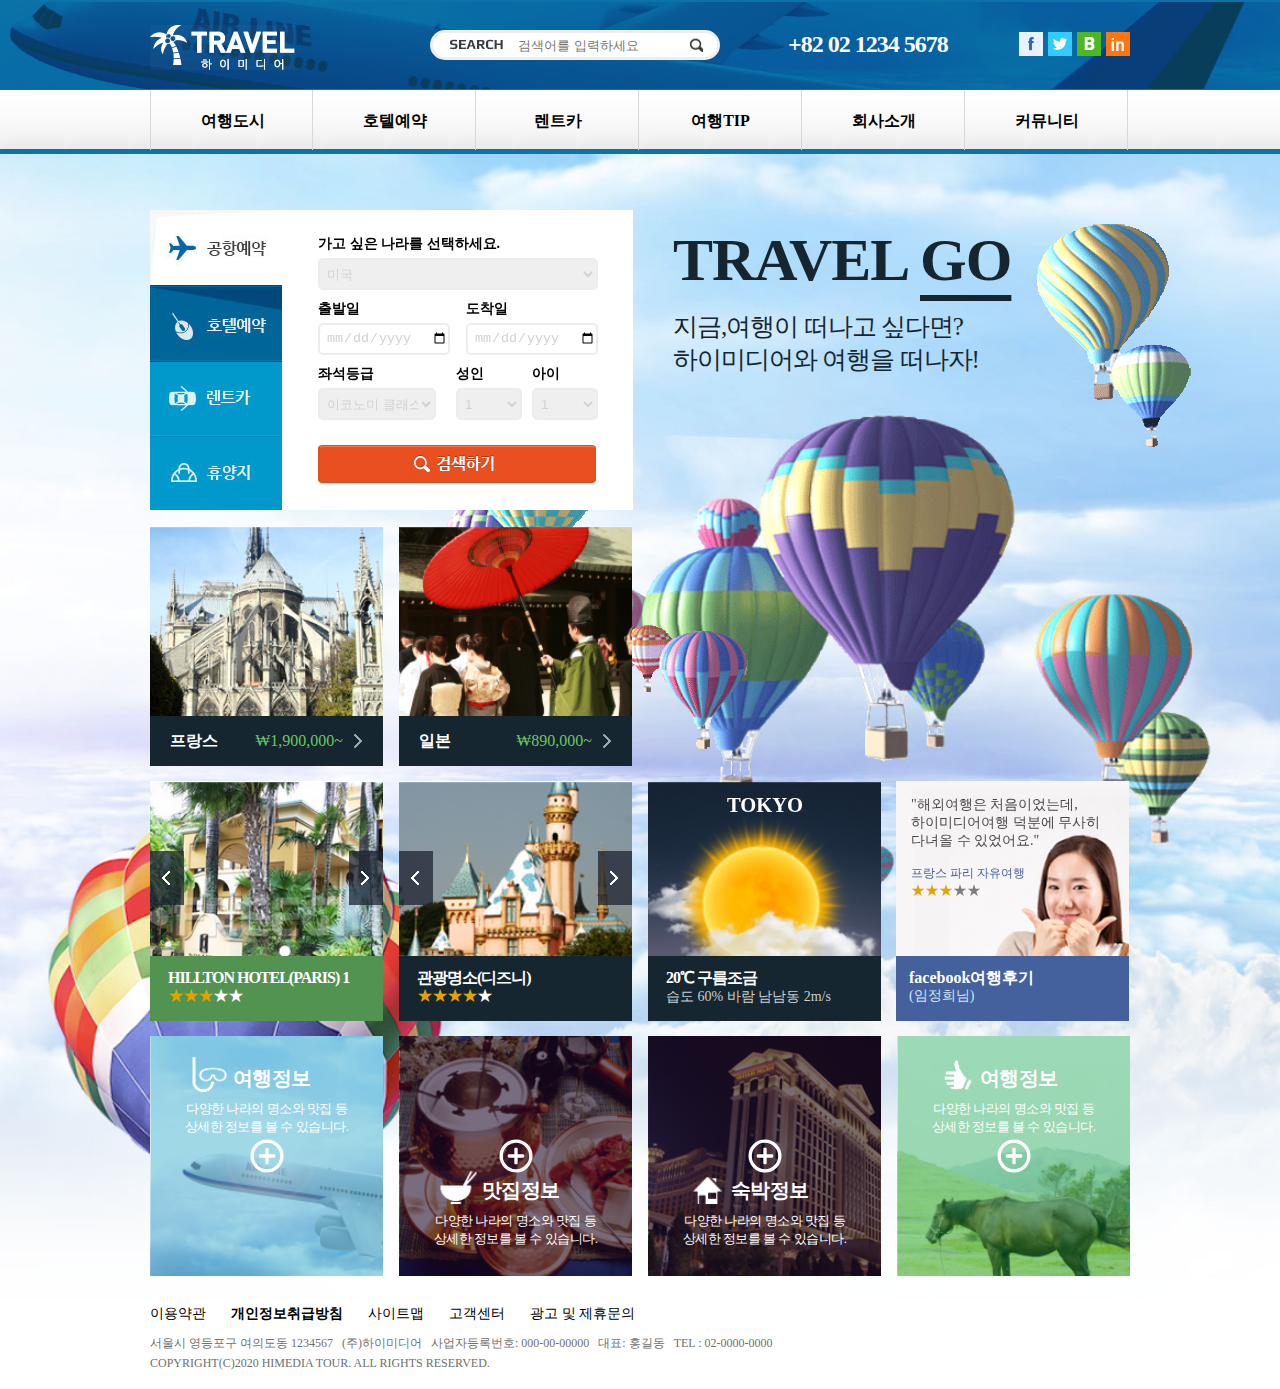
==== commit d6957798: "up" ====
--- a/03tour/index.html
+++ b/03tour/index.html
@@ -19,6 +19,36 @@
                 pagerCustom:".r_slide_tab"
 
             });
+
+            const conslider2 = $(".slider01").bxSlider({
+                pager:false,
+                controls:false
+
+            });
+
+            $(".nextBtn01").click(function(){
+                conslider2.goToNextSlide();
+            });
+            $(".prevBtn01").click(function(){
+                conslider2.goToPrevSlide();
+            });
+            
+           
+
+        });
+
+        $(document).ready(function(){
+            const conslider3 = $(".slider02").bxSlider({
+                pager:false,
+                controls:false
+
+            });
+            $(".nextBtn02").click(function(){
+                conslider3.goToNextSlide();
+            });
+            $(".prevBtn02").click(function(){
+                conslider3.goToPrevSlide();
+            });
         });
     </script>
     <style>
@@ -37,7 +67,31 @@
             50%{transform:translate(-250px, -1100px) scale(1.1);}
             100%{transform:translate(-250px, -1050px) scale(1.1);}
         }
-
+        @keyframes ball_ani4{
+            0%{position: absolute;
+               top: 800px;
+               left: 45px;
+               transform: rotate(10deg);}
+            50%{position: absolute;
+               top: 700px;
+               left: 45px;
+               transform: rotate(-10deg);}
+            100%{position: absolute;
+               top: 700px;
+               left: 45px;
+               transform: rotate(10deg);}  
+        }
+        @keyframes air_ani1{
+            from{position: absolute;
+                top: 350px;
+                left: -620px;
+                width: 600px;}
+			to{position: absolute;
+                top: 30px;
+                left: 1999px;
+                width: 400px;}
+        }
+        
     </style>
 </head>
 <body>
@@ -77,18 +131,40 @@
         <nav class="gnb_wrap">
             <div class="gnb">
                 <ul class="clearfix">
-                    <li><a href="#">여행도시</a></li>
-                    <li><a href="#">호텔예약</a></li>
-                    <li><a href="#">렌트카</a></li>
-                    <li><a href="#">여행TIP</a></li>
-                    <li><a href="#">회사소개</a></li>
-                    <li><a href="#">커뮤니티</a></li>
+                    <li>
+                        <div class="gnb_bar"></div>
+                        <a href="#" class="">여행도시</a>
+                    </li>
+                    <li>
+                        <div class="gnb_bar"></div>
+                        <a href="#">호텔예약</a>
+                    </li>
+                    <li>
+                        <div class="gnb_bar"></div>
+                        <a href="#">렌트카</a>
+                    </li>
+                    <li>
+                        <div class="gnb_bar"></div>
+                        <a href="#">여행TIP</a>
+                    </li>
+                    <li>
+                        <div class="gnb_bar"></div>
+                        <a href="#">회사소개</a>
+                    </li>
+                    <li>
+                        <div class="gnb_bar"></div>
+                        <a href="#">커뮤니티</a>
+                    </li>
                 </ul>
             </div>
         </nav>
     </header>
 
     <main id="main">
+        <div class="ani_wrap">
+            <img src="images/content2.png" alt="" class="ball_ani4">
+            <img src="images/reallyAir.png" alt="" class="air_ani1">
+        </div>
         <section id="m_section01">
             <div class="reserve_wrap mb16">
                 <div class="reserve">
@@ -336,19 +412,39 @@
         </section>
         <section id="m_section02">
             <div class="ms_contents mr16 hover_ani">
-                <ul>
+                <ul class="slider01 clearfix">
                     <li>
                         <a href="#"><img src="images/03tr03.jpg" alt="" class="img_ani">
                         <div class="ms_con01_slideTxt">
                             <p class="fwb">HILLTON HOTEL(PARIS) 1</p>
                             <p><span>★★★</span>★★</p>
                         </div>
+                    `   </a>
+                    </li>
+                    <li>
+                        <a href="#"><img src="images/03tr03.jpg" alt="" class="img_ani">
+                        <div class="ms_con01_slideTxt">
+                            <p class="fwb">HILLTON HOTEL(PARIS) 1</p>
+                            <p><span>★★★</span>★★</p>
+                        </div>
                     </a>
                     </li>
+                    <li>
+                        <a href="#"><img src="images/03tr03.jpg" alt="" class="img_ani">
+                        <div class="ms_con01_slideTxt">
+                            <p class="fwb">HILLTON HOTEL(PARIS) 1</p>
+                            <p><span>★★★</span>★★</p>
+                        </div>
+                    </a>
+                    </li>
                 </ul>
+                <div class="slider01_btn">
+                    <div class="nextBtn01"></div>
+                    <div class="prevBtn01"></div>
+                </div>
             </div>
             <div class="ms_contents mr16 hover_ani">
-                <ul>
+                <ul class="slider02 clearfix">
                     <li>
                         <a href="#">
                             <img src="images/03tr04.jpg" alt="" class="img_ani">
@@ -358,7 +454,29 @@
                         </div>
                     </a>
                     </li>
+                    <li>
+                        <a href="#">
+                            <img src="images/03tr04.jpg" alt="" class="img_ani">
+                            <div class="ms_con02_slideTxt">
+                            <p class="fwb">관광명소(디즈니)</p>
+                            <p><span>★★★★</span>★</p>
+                        </div>
+                    </a>
+                    </li>
+                    <li>
+                        <a href="#">
+                            <img src="images/03tr04.jpg" alt="" class="img_ani">
+                            <div class="ms_con02_slideTxt">
+                            <p class="fwb">관광명소(디즈니)</p>
+                            <p><span>★★★★</span>★</p>
+                        </div>
+                    </a>
+                    </li>
                 </ul>
+                <div class="slider02_btn">
+                    <div class="nextBtn02"></div>
+                    <div class="prevBtn02"></div>
+                </div>
             </div>
             <div class="ms_contents mr15 hover_ani">
                  <a href="#">
@@ -393,19 +511,97 @@
             <div class="m_contents02 mr16 hover_ani">
                 <a href="#">
                     <img src="images/03tr07.jpg" alt="" class="t_info_img">
-                    <div class="t_info_bg"></div>
-                    <div class="t_info_txt">
-                        <h2>여행정보</h2>
-                        <p>다양한 나라의 명소와 맛집 등<br>
-                            상세한 정보를 볼 수 있습니다.</p>
-                        <div class="wrap">
-                            <div class="bar1"></div>
-                            <div class="bar2"></div>
-                        </div>
-                    </div>
-                </a>
-            </div>
+                    <div class="t_overlay">
+                        <div class="t_info_bg"></div>
+                        <div class="t_info_txt">
+                            <div class="t_info_title">
+                                <img src="images/t_info_icon.png" alt="">
+                                <h2>여행정보</h2>
+                            </div>
+                            <p class="mb16">다양한 나라의 명소와 맛집 등<br>
+                                상세한 정보를 볼 수 있습니다.</p>
+                            
+                        </div>
+                    </div>    
+                    <div class="wrap">
+                        <div class="bar1"></div>
+                        <div class="bar2"></div>
+                    </div>
+                </a>
+            </div>
+            <div class="m_contents02 mr16 hover_ani">
+                <a href="#">
+                    <img src="images/03tr08.jpg" alt="" class="f_info_img">
+                    <div class="f_overlay">
+                        <div class="f_info_bg"></div>
+                        <div class="f_info_txt">
+                            <div class="f_info_title">
+                                <img src="images/f_info_icon.png" alt="">
+                                <h2>맛집정보</h2>
+                            </div>
+                            <p class="mb16">다양한 나라의 명소와 맛집 등<br>
+                                상세한 정보를 볼 수 있습니다.</p>
+                            
+                        </div>
+                    </div>    
+                    <div class="wrap">
+                        <div class="bar1"></div>
+                        <div class="bar2"></div>
+                    </div>
+                </a>
+            </div>
+            <div class="m_contents02 mr16 hover_ani">
+                <a href="#">
+                    <img src="images/03tr09.jpg" alt="" class="a_info_img">
+                    <div class="a_overlay">
+                        <div class="a_info_bg"></div>
+                        <div class="a_info_txt">
+                            <div class="a_info_title">
+                                <img src="images/a_info_icon.png" alt="">
+                                <h2>숙박정보</h2>
+                            </div>
+                            <p class="mb16">다양한 나라의 명소와 맛집 등<br>
+                                상세한 정보를 볼 수 있습니다.</p>
+                            
+                        </div>
+                    </div>    
+                    <div class="wrap">
+                        <div class="bar1"></div>
+                        <div class="bar2"></div>
+                    </div>
+                </a>
+            </div>
+            <div class="m_contents02 hover_ani">
+                <a href="#">
+                    <img src="images/03tr10.jpg" alt="" class="p_info_img">
+                    <div class="p_overlay">
+                        <div class="p_info_bg"></div>
+                        <div class="p_info_txt">
+                            <div class="p_info_title">
+                                <img src="images/p_info_icon.png" alt="">
+                                <h2>여행정보</h2>
+                            </div>
+                            <p class="mb16">다양한 나라의 명소와 맛집 등<br>
+                                상세한 정보를 볼 수 있습니다.</p>
+                        </div>
+                    </div>    
+                    <div class="wrap">
+                        <div class="bar1"></div>
+                        <div class="bar2"></div>
+                    </div>
+                </a>
+            </div>
+        </section>
     </main>
-    <footer id="footer"></footer>
+    <footer id="footer">
+        <ul class="footerutil clearfix">
+            <li class="pl0"><a href="">이용약관</a></li>
+            <li><a href="" class="fwb">개인정보취급방침</a></li>
+            <li><a href="">사이트맵</a></li>
+            <li><a href="">고객센터</a></li>
+            <li><a href="">광고 및 제휴문의</a></li>
+        </ul>
+        <p>서울시 영등포구 여의도동 1234567 &nbsp; (주)하이미디어 &nbsp; 사업자등록번호: 000-00-00000 &nbsp; 대표: 홍길동 &nbsp; TEL : 02-0000-0000<br>COPYRIGHT(C)2020 HIMEDIA TOUR. ALL RIGHTS RESERVED.</p>
+    </footer>
 </body>
 </html>--- a/03tour/css/style.css
+++ b/03tour/css/style.css
@@ -0,0 +1,1096 @@
+@charset "utf-8";
+
+body{
+    background-image: url(../images/bg02.jpg);
+    background-repeat: no-repeat;
+    background-position: center;
+    background-size: cover;
+    overflow-x: hidden;
+    overflow-y: scroll;
+}
+
+
+
+/*header*/
+#header{
+    margin-bottom: 56px;}
+.util_wrap{
+    width:100%;
+    height: 90px;
+    background-image: url(../images/04비행기.jpg);
+    background-repeat: no-repeat;
+    background-position: center;
+    background-color: #0d72a8;
+}
+.util_wrap .util{
+    width: 980px;
+    height: 90px;
+    margin: 0 auto;
+    position: relative;
+}
+.util_wrap .util .logo{
+    background-repeat: no-repeat;
+    position: absolute;
+    left: 0px;
+    top: 25px;
+}
+.util_wrap .util .logo a{
+    display: block;
+    width: 145px;
+    height: 45px;
+    background-image: url(../images/logo.png);
+    background-repeat: no-repeat;
+    text-indent: -9999px;
+}
+
+
+.util_wrap .util .search_wrap{
+    width: 290px;
+    height: 30px;
+    position: absolute;
+    left: 280px;
+    top: 50%;
+    transform: translateY(-50%)
+}
+.search_wrap form{
+    position: relative;
+}
+.search_title{
+    display: block;
+    width: 60px;
+    height: 20px;
+    background-image: url(../images/searchtext.jpg);
+    position: absolute;
+    top: 50%;
+    left: 16px;
+    transform: translateY(-50%);
+    text-indent: -9999px;
+    z-index: 1;
+}
+.search_inp{
+    width: 290px;
+    height: 30px;
+    border: 3px solid #eee;
+    border-radius: 25px;
+    text-indent: 85px;
+    position: relative;
+}
+.search_btn{
+    width: 14px;
+    height: 14px;
+    background-image: url(../images/search.jpg);
+    background-repeat: no-repeat;
+    background-position: center;
+    text-indent: -9999px;
+    position: absolute;
+    top: 50%;
+    right: 17px;
+    transform:translateY(-50%);
+    border: 0 none;
+}
+.util_wrap .util .sns_wrap{
+    width: 342px;
+    height: 24px;
+    position:absolute;
+    right: 0px;
+    top: 32px;;
+}
+.sns_wrap h2{
+    color: #fff;
+    line-height: 24px;
+    letter-spacing: -1px;
+}
+.sns_wrap li:first-child{
+    width: 200px;
+    margin-right: 31px;
+}
+.sns_wrap li:last-child{
+    margin-right: 0;
+}
+.sns_wrap li{
+    float: left;
+}
+.sns_wrap li .sns_f{
+    width: 24px; height: 24px;
+    background-image: url(../images/sns.jpg);
+    background-repeat: no-repeat;
+    background-position: 0 0;
+    margin-right: 5px;
+}
+.sns_wrap li .sns_t{
+    width: 24px; height: 24px;
+    background-image: url(../images/sns.jpg);
+    background-repeat: no-repeat;
+    background-position: -24px 0;
+    margin-right: 5px;
+}
+.sns_wrap li .sns_b{
+    width: 24px; height: 24px;
+    background-image: url(../images/sns.jpg);
+    background-repeat: no-repeat;
+    background-position: -48px 0;
+    margin-right: 5px;
+}
+.sns_wrap li .sns_i{
+    width: 24px; height: 24px;
+    background-image: url(../images/sns.jpg);
+    background-repeat: no-repeat;
+    background-position: -72px 0;
+}
+
+
+
+
+/*header_gnb*/
+#header{}
+#header .gnb_wrap{
+    height: 64px;
+    background-image: url(../images/gnb_bg.jpg);
+}
+.gnb_wrap .gnb{
+    width: 980px;
+    margin: 0 auto;
+}
+#header .gnb ul{
+    position: relative;
+}
+#header .gnb li{
+    width: 163px;
+    height: 60px;                            
+    float: left;
+    border-right: 1px solid #d8d8d8;
+}
+#header .gnb li:first-child{
+    border-left: 1px solid #d8d8d8;
+}
+#header .gnb li a{
+    display: block;
+    width: 163px;
+    line-height: 62px;
+    text-align: center;
+    font-weight: bold;
+    position: relative;
+}
+/* .gnb li:hover{
+    background: #0e73a7;
+    color: #fff;
+} */
+
+
+.gnb_bar{
+    position: absolute;
+    width: 163px;
+    height: 100%;
+    background: #0e73a7;
+    transform:scaleX(0);
+    transition:0.3s;
+    transform-origin: 50% 0;
+
+}
+
+.gnb li:hover .gnb_bar{
+    transform:scaleX(1);
+    transform-origin:50% 100% ;
+}
+.gnb li:hover a{
+    color:white;font-weight: bold;
+}
+
+
+
+
+
+
+/*main*/
+#main{}
+
+#main .ball_ani4{
+    position: absolute;
+    top: 800px;
+    left: 45px;
+    width: 400px;
+    animation-name: ball_ani4;
+    animation-duration: 10s;
+    animation-iteration-count: infinite;
+    animation-direction:inherit;
+}
+#main .air_ani1{
+    position: absolute;
+    top: 250px;
+    left: -620px;
+    z-index: -1;
+    width: 600px;
+    animation-name: air_ani1;
+    animation-duration: 10s;
+    animation-iteration-count: infinite;
+    animation-direction:inherit;
+    transform: rotate(10deg);
+}
+
+#main .hover_ani .img_ani{
+    position: absolute;
+    left: 50%;
+    top: 50%;
+    transform: translate(-50%, -50%)
+    scale(1.1);
+    transition: 0.3s;
+}
+#main .hover_ani:hover .img_ani{
+    transform: translate(-50%, -50%)
+    scale(1.2);
+}
+#m_section01{
+    width: 980px;
+    height: 556px;
+    margin: 0 auto;
+    margin-bottom: 15px;
+}
+.bx-wrapper {
+    -moz-box-shadow: none;
+    -webkit-box-shadow: none;
+    box-shadow: none;
+    border: 0 none;
+    margin-bottom:0;
+}
+#m_section01 .reserve_wrap{
+    width: 483px;
+    height: 300px;
+    float: left;
+    background: #fff;
+    position: relative;
+    z-index: 3;
+}
+.reserve_wrap .reserve{
+    width: 483px;
+    height: 300px;
+    overflow: hidden;
+}
+.reserve_wrap .r_slide_wrap{
+    width: 350px;
+    height: 300px;
+    float: right;
+    background: #fff;
+}
+.r_slider .s_01{
+    padding: 25px 35px;
+}
+.r_slider .s_01 fieldset{
+    border: 0 none;
+    position: relative;
+}
+.r_slider .s_01 fieldset legend{
+    position: absolute;
+    top: -99999px;
+}
+.r_slider .s_01 fieldset label{
+    float: left;
+    display: block;
+    font-size: 14px;
+    font-weight: bold;
+}
+.r_slider .s_01 fieldset .date{
+    width: 132px;
+}
+.r_slider .s_01 fieldset .class{
+    width: 118px;
+    margin-right: 20px;
+    float: left;
+}
+.r_slider .s_01 fieldset .people{
+    float: left;
+    display: block;
+    width: 66px;
+    }
+.r_slider .s_01 fieldset .adult{
+    margin-right: 10px;
+}
+.r_slider .s_01 fieldset input.date{
+    float: left;
+    display: block;
+    border: 2px solid #ededed;
+    border-radius: 5px;
+    height: 32px;
+    color: #d2d2d2;
+    text-indent: 3px;
+    margin-top: 5px;
+    margin-bottom: 10px;
+}
+.r_slider .s_01 fieldset .date.start{
+    margin-right: 16px;
+}
+.r_slider .s_01 fieldset select{
+    border: 2px solid #ededed;
+    border-radius: 5px;
+    height: 32px;
+    color: #d2d2d2;
+    text-indent: 3px;
+    margin-top: 5px;
+    margin-bottom: 10px;
+}
+.r_slider .s_01 fieldset select.country{
+    width: 280px;
+}
+.r_slider .s_01 .submit_btn{
+    width: 278px;
+    height: 38px;
+    border: 0 none;
+    background-image: url(../images/submit_btn.jpg);
+    margin-top: 15px;
+    text-indent: -9999px;
+    cursor: pointer;
+}
+.blind{
+    display: block;
+    text-indent: -999px;
+}
+.reserve_wrap .r_slide_tab{
+    width: 132px;
+    height: 300px;
+    float: left;
+}
+.reserve_wrap .r_slide_tab a.tab_1{
+    height: 75px;
+    width: 132px;
+    background-image: url(../images/section02.jpg);
+    background-position: 0 0;
+}
+.reserve_wrap .r_slide_tab a.tab_2{
+    height: 75px;
+    background-image: url(../images/section02.jpg);
+    background-position: 0 -75px;
+}
+.reserve_wrap .r_slide_tab a.tab_3{
+    height: 75px;
+    background-image: url(../images/section02.jpg);
+    background-position: 0 -150px;
+}
+.reserve_wrap .r_slide_tab a.tab_4{
+    height: 75px;
+    background-image: url(../images/section02.jpg);
+    background-position: 0 -225px;
+}
+.reserve_wrap .r_slide_tab a.tab_1.active{
+    height: 75px;
+    background-image: url(../images/section03.jpg);
+    background-position: 0 0;
+}
+.reserve_wrap .r_slide_tab a.tab_2.active{
+    height: 75px;
+    background-image: url(../images/section03.jpg);
+    background-position: 0 -75px;
+}
+.reserve_wrap .r_slide_tab a.tab_3.active{
+    height: 75px;
+    background-image: url(../images/section03.jpg);
+    background-position: 0 -150px;
+}
+.reserve_wrap .r_slide_tab a.tab_4.active{
+    height: 75px;
+    background-image: url(../images/section03.jpg);
+    background-position: 0 -225px;
+}
+
+
+
+#m_section01 .travel_wrap{
+    width: 482px;
+    height: 557px;
+    float: right;
+    padding-left: 25px;
+}
+.travel_wrap h2{
+    color:#152630;
+    font-size: 60px;
+    line-height: 100px;
+    letter-spacing: -1px;
+}
+.travel_wrap h2 span{
+    text-decoration: underline;
+    text-underline-position: under;
+}
+.travel_wrap p{
+    color:#152630;
+    font-size: 25px;
+    letter-spacing: -1px;
+}
+.travel_wrap .balloon1{
+    transform:translate(-250px, -70px) scale(1.1);
+    animation-name: ball_ani1;
+    animation-duration: 10s;
+    animation-iteration-count: infinite;
+    animation-direction: alternate, alternate-reverse;
+    animation-timing-function: ease;
+}
+.travel_wrap .balloon2{
+    transform:translate(-230px, -690px);
+    animation-name: ball_ani2;
+    animation-duration: 15s;
+    animation-iteration-count: infinite;
+    animation-direction: alternate, alternate-reverse;
+    animation-timing-function: ease;
+}
+.travel_wrap .balloon3{
+    transform:translate(-250px, -1050px) scale(1.1);
+    animation-name: ball_ani3;
+    animation-duration: 15s;
+    animation-iteration-count: infinite;
+    animation-direction: alternate, alternate-reverse;
+    animation-timing-function: ease;
+}
+
+
+
+#m_section01 .m_contents01{
+    width: 233px;
+    height: 240px;
+    float: left;
+}
+#m_section01 .m_contents01{
+    width: 233px;
+    height: 240px;
+    position: relative;
+    overflow: hidden;
+}
+.m_contents01 .m_contents01_txt{
+    width: 233px;
+    height: 50px;
+    background: #152630;
+    padding: 0 20px;
+    position: absolute;
+    bottom: 0;
+    background-image: url(../images/m_btn.png);
+    background-repeat: no-repeat;
+    background-position: 204px 18px;
+}
+.m_contents01 .m_contents01_txt .left{
+    float: left;
+    line-height: 50px;
+    color:#fff;
+    font-weight: bold;
+}
+.m_contents01 .m_contents01_txt .right{
+    float: right;
+    line-height: 50px;
+    color:#6fc564;
+    padding-right: 20px;
+}
+
+
+
+
+#m_section02{
+    width: 980px;
+    height: 240px;
+    margin: 0 auto;
+    margin-bottom: 15px;
+}
+#m_section02 .ms_contents{
+    float: left;
+    width: 233px;
+    height: 240px;
+    position: relative;
+    overflow: hidden;
+}
+.ms_contents:last-child{
+    background: #f7f5f6;
+}
+
+.slider01 li{
+    height: 240px;
+    overflow: hidden;
+}
+
+.ms_contents .bx-wrapper{
+    height: 100%;
+}
+
+.ms_contents .bx-wrapper .bx-viewport{
+    height: 100%;
+}
+.slider01_btn{
+    position: absolute;
+    top: 0;
+    left: 0;
+    width: 100%;
+    height: 100%;
+}
+.nextBtn01, .nextBtn02{
+    position: absolute;
+    top: 70px;
+    width: 34px;
+    height: 54px;
+    background-image: url(../images/nextBtn.png);
+    background-position: 0 0;
+    right: 0px;
+    cursor: pointer;
+}
+.prevBtn01, .prevBtn02{
+    position: absolute;
+    top: 70px;
+    width: 34px; height: 54px;
+    background-image: url(../images/prevBtn.png);
+    background-position: 0 0;
+    left: 0px;
+    cursor: pointer;
+}
+
+.ms_contents>ul>li{
+    float: left;
+    height: 240px;
+    width: 233px;
+}
+.ms_con01_slideTxt{
+    width: 100%;
+    height: 65px;
+    padding: 13px 18px;
+    background: #529351;
+    position: absolute;
+    bottom: 0;
+}
+.ms_con01_slideTxt p{
+    color: #fff;
+    letter-spacing: -1px;
+    line-height: 18px;
+}
+.ms_con01_slideTxt span{
+    color:#e3a200;
+}
+
+#m_section02 .ms_con02_slideTxt{
+    width: 100%;
+    height: 65px;
+    padding: 13px 18px;
+    background: #152630;
+    position: absolute;
+    bottom: 0;
+}
+.slider02 li{
+    height: 240px;
+    overflow: hidden;
+}
+
+.ms_con02_slideTxt p{
+    color: #fff;
+    letter-spacing: -1px;
+    line-height: 18px;
+}
+.ms_con02_slideTxt span{
+    color:#e3a200;
+}
+
+.tokyo{
+    color:#fff;
+    position: absolute;
+    left: 50%;
+    transform:translateX(-50%);
+    z-index: 2;
+}
+
+
+#m_section02 .m_con03_slideTxt{
+    width: 100%;
+    height: 65px;
+    padding: 13px 18px;
+    background: #152630;
+    position: absolute;
+    bottom: 0;
+}
+.m_con03_slideTxt p{
+    color: #fff;
+    letter-spacing: -1px;
+    line-height: 18px;
+}
+.m_con03_slideTxt span{
+    color:#cfcfd1;
+    font-size:14px;
+}
+
+
+.cap_txt{
+    position: absolute;
+    top: 0px;
+    left: 0px;
+    z-index: 2;
+}
+
+.cap_txt .t_txt{
+    font-size: 14px;
+    color: #494748;
+    padding: 15px 0px 0px 15px;
+    transform-origin: left top;
+    transition: 0.3s;
+}
+
+.hover_ani:hover .cap_txt .t_txt{
+    font-size: 14px;
+    font-weight: bold;
+}
+.con4_img{
+    width: 220px;
+    position: absolute;
+    left: 119px;
+    top: 55px;
+    transform:translate(-50%, -50%);  
+    transition: 0.3s;  
+}
+
+
+.hover_ani:hover .con4_img{
+    width: 230px;
+    position: absolute;
+    left: 117px;
+    top: 55px;
+    transform:translate(-50%, -50%);
+}
+
+
+.cap_txt .m_txt{
+    font-size: 12px;
+    color: #44619d;
+    padding: 15px 0px 0px 15px;
+}
+.cap_txt .star{
+    font-size: 14px;
+    color: #7d7d7d;
+    padding: 0px 0px 0px 15px;
+}
+.cap_txt .star span{
+    color: #e4a100;
+}
+
+.m_con04_slideTxt{
+    width: 100%;
+    height: 65px;
+    padding: 13px;
+    background: #44619d;
+    position: absolute;
+    bottom: 0;
+}
+.m_con04_slideTxt p{
+    color: #fff;
+    line-height: 18px;
+}
+.m_con04_slideTxt .bottom_txt{
+    color:#d1e3f9;
+    font-size:14px;
+}
+
+
+#m_section03{
+    width: 980px;
+    height: 240px;
+    margin: 0 auto;
+    margin-bottom: 16px;
+}
+#m_section03 .m_contents02{
+    float: left;
+    width: 233px;
+    height: 240px;
+    position: relative;
+    overflow: hidden;
+    background: #f8fcfd;
+}
+
+
+.m_contents02 .t_info_img{
+    position: absolute;
+    left: 240px;
+    top: 100px;
+    transform:translate(-50%, -50%) scale(1.0);
+    z-index: 0;
+    width: 500px;
+    transition: 0.3s;  
+}
+
+.hover_ani:hover .t_info_img{
+    transform:translate(-50%, -50%) scale(1.1);
+
+}
+.m_contents02 .t_info_bg{
+    width: 100%;
+    height: 100%;
+    background: rgb(20, 159, 194);
+    position: absolute;
+    left: 50%;
+    top: 50%;
+    transform:translate(-50%, -50%);
+    z-index:2;
+    opacity: 0.4;
+    transition: 0.3s;
+}
+.hover_ani:hover .t_info_bg{
+    opacity: 0.4;
+}
+.m_contents02 .t_info_txt{
+    padding-top: 20px;
+    width: 100%;
+    height: 100%;
+    position: absolute;
+    left: 50%;
+    top: 50%;
+    transform:translate(-50%, -50%);
+    text-align: center;
+    color: #fff;
+    z-index:3;
+}
+.m_contents02 .t_info_title{
+    width: 150px;
+    height: 36px;
+    margin: 0 auto;
+    margin-bottom: 8px;
+}
+.m_contents02 .t_info_title img{
+    width: 36px;
+    height: 36px;
+    float: left;
+    margin-right: 5px;
+}
+
+.m_contents02 .t_info_txt h2{
+    font-size:20px;
+    margin-bottom: 10px;
+    letter-spacing: -0.5px;
+    text-align: left;
+    line-height: 45px;
+
+}
+.m_contents02 .t_info_txt p{
+    font-size: 13px;
+    letter-spacing: -0.5px;
+}
+
+.t_overlay{
+    width: 100%;height: 100%;
+    position: absolute;
+    left: 0px;
+    top: 0px;
+    opacity:1;
+	transition:0.3s;
+}
+.hover_ani:hover .t_overlay{
+    animation-name: slideInDown;
+    transform-origin: center bottom;
+    animation-duration: 0.3s;
+} 
+
+
+.m_contents02 .f_info_img{
+    position: absolute;
+    left: 135px;
+    top: 50%;
+    transform:translate(-50%, -50%) scale(1.0);
+    z-index: 0;
+    width: 390px;
+    transform-origin: center;
+    transition: 0.3s;
+}
+
+.hover_ani:hover .f_info_img{
+    transform:translate(-50%, -50%) scale(1.1);
+}
+.m_contents02 .f_info_bg{
+    width: 100%;
+    height: 100%;
+    background: rgb(30, 10, 43);
+    position: absolute;
+    left: 50%;
+    top: 50%;
+    transform:translate(-50%, -50%);
+    z-index:2;
+    opacity: 0.6;
+    transition: 0.3s;
+}
+.hover_ani:hover .f_info_bg{
+    opacity: 0.6;
+}
+.m_contents02 .f_info_txt{
+    width: 100%;
+    height: 100%;
+    position: absolute;
+    left: 50%;
+    bottom: -105%;
+    transform:translate(-50%, -50%);
+    text-align: center;
+    color: #fff;
+    z-index:3;
+}
+.m_contents02 .f_info_title{
+    width: 150px;
+    height: 36px;
+    margin: 0 auto;
+    margin-bottom: 8px;
+}
+.m_contents02 .f_info_title img{
+    width: 36px;
+    height: 36px;
+    float: left;
+    margin-right: 5px;
+}
+
+.m_contents02 .f_info_txt h2{
+    font-size:20px;
+    margin-bottom: 10px;
+    letter-spacing: -0.5px;
+    text-align: left;
+    line-height: 45px;
+
+}
+.m_contents02 .f_info_txt p{
+    font-size: 13px;
+    letter-spacing: -0.5px;
+}
+
+.f_overlay{
+    width: 100%;height: 100%;
+    position: absolute;
+    left: 0px;
+    bottom: 0px;
+    opacity:1;
+	transition:0.3s;
+}
+.hover_ani:hover .f_overlay{
+    animation-name: slideInUp;
+    transform-origin: center bottom;
+    animation-duration: 0.3s;
+} 
+
+
+.m_contents02 .a_info_img{
+    position: absolute;
+    left: 135px;
+    top: 50%;
+    transform:translate(-50%, -50%) scale(1.0);
+    z-index: 0;
+    width: 390px;
+    transform-origin: center;
+    transition: 0.3s;
+}
+
+.hover_ani:hover .a_info_img{
+    transform:translate(-50%, -50%) scale(1.1);
+}
+.m_contents02 .a_info_bg{
+    width: 100%;
+    height: 100%;
+    background: rgb(30, 10, 43);
+    position: absolute;
+    left: 50%;
+    top: 50%;
+    transform:translate(-50%, -50%);
+    z-index:2;
+    opacity: 0.6;
+    transition: 0.3s;
+}
+.hover_ani:hover .a_info_bg{
+    opacity: 0.6;
+}
+.m_contents02 .a_info_txt{
+    width: 100%;
+    height: 100%;
+    position: absolute;
+    left: 50%;
+    bottom: -105%;
+    transform:translate(-50%, -50%);
+    text-align: center;
+    color: #fff;
+    z-index:3;
+}
+.m_contents02 .a_info_title{
+    width: 150px;
+    height: 36px;
+    margin: 0 auto;
+    margin-bottom: 8px;
+}
+.m_contents02 .a_info_title img{
+    width: 36px;
+    height: 36px;
+    float: left;
+    margin-right: 5px;
+}
+
+.m_contents02 .a_info_txt h2{
+    font-size:20px;
+    margin-bottom: 10px;
+    letter-spacing: -0.5px;
+    text-align: left;
+    line-height: 45px;
+
+}
+.m_contents02 .a_info_txt p{
+    font-size: 13px;
+    letter-spacing: -0.5px;
+}
+
+.a_overlay{
+    width: 100%;height: 100%;
+    position: absolute;
+    left: 0px;
+    bottom:0px;
+    opacity:1;
+	transition:0.3s;
+}
+.hover_ani:hover .a_overlay{
+    animation-name: slideInUp;
+    transform-origin: center bottom;
+    animation-duration: 0.3s;
+}
+
+
+
+
+
+
+.m_contents02 .p_info_img{
+    position: absolute;
+    left: 70px;
+    top: 180px;
+    transform:translate(-50%, -50%) scale(0.9);
+    z-index: 0;
+    width: 500px;
+    transition: 0.3s;  
+}
+
+.hover_ani:hover .p_info_img{
+    
+    transform:translate(-50%, -50%) scale(1.0);
+
+}
+.m_contents02 .p_info_bg{
+    width: 100%;
+    height: 100%;
+    background: rgb(17, 165, 74);
+    position: absolute;
+    left: 50%;
+    top: 50%;
+    transform:translate(-50%, -50%);
+    z-index:2;
+    opacity: 0.4;
+    transition: 0.3s;
+}
+.hover_ani:hover .p_info_bg{
+    opacity: 0.4;
+}
+.m_contents02 .p_info_txt{
+    padding-top: 20px;
+    width: 100%;
+    height: 100%;
+    position: absolute;
+    left: 50%;
+    top: 50%;
+    transform:translate(-50%, -50%);
+    text-align: center;
+    color: #fff;
+    z-index:3;
+}
+.m_contents02 .p_info_title{
+    width: 150px;
+    height: 36px;
+    margin: 0 auto;
+    margin-bottom: 8px;
+}
+.m_contents02 .p_info_title img{
+    width: 36px;
+    height: 36px;
+    float: left;
+    margin-right: 5px;
+}
+
+.m_contents02 .p_info_txt h2{
+    font-size:20px;
+    margin-bottom: 10px;
+    letter-spacing: -0.5px;
+    text-align: left;
+    line-height: 45px;
+}
+.m_contents02 .p_info_txt p{
+    font-size: 13px;
+    letter-spacing: -0.5px;
+}
+
+
+.p_overlay{
+    width: 100%;height: 100%;
+    position: absolute;
+    left: 0px;
+    top: 0px;
+    opacity:1;
+	transition:0.3s;
+}
+.hover_ani:hover .p_overlay{
+    animation-name: slideInDown;
+    transform-origin: center bottom;
+    animation-duration: 0.3s;
+} 
+
+
+.wrap{
+    position: absolute;
+    top: 50%;
+    left: 50%;
+    transform: translate(-50%, -50%) rotate(0deg) scale(1.1); 
+    width: 30px; height: 30px;
+    border:3px solid rgb(255, 255, 255);
+    border-radius: 15px;  
+    transition: 0.3s; 
+    z-index: 3;
+}
+.wrap .bar1{
+    position: absolute;
+    top: 50%;
+    left: 50%;
+    transform: translate(-50%, -50%); 
+    width: 3px;
+    height: 15px;
+    background: rgb(255, 255, 255);
+    border-radius: 1px;
+}
+.wrap .bar2{
+    position: absolute;
+    top: 50%;
+    left: 50%;
+    transform: translate(-50%, -50%);
+    width:15px;
+    height: 3px;
+    background: rgb(255, 255, 255);
+    border-radius:1px;
+}
+.hover_ani:hover .wrap{
+    transform:translate(-50%, -50%) rotate(90deg);
+}
+
+
+/*footer*/
+#footer{
+    width: 980px;
+    height: 97px;
+    margin: 0 auto;
+    padding: 13px 0px;
+}
+#footer li{
+    float: left;
+    padding: 0 12.5px;
+    font-size: 14px;
+    padding-bottom: 10px;
+}
+#footer p{
+    color: #707070;
+    font-size: 12px;
+    line-height: 20px;
+}
+
+
+
+/*common*/
+.mb15{margin-bottom: 15px !important;}
+.mb16{margin-bottom: 16px !important;}
+
+.mr15{margin-right: 15px !important;}
+.mr16{margin-right: 16px !important;}
+
+.pt10{padding-top: 10px !important;}
+.pl0{padding-left: 0 !important;}
+
+.poa{position: absolute;}
+.por{position: relative;}
+
+.fwb{font-weight: bold;}